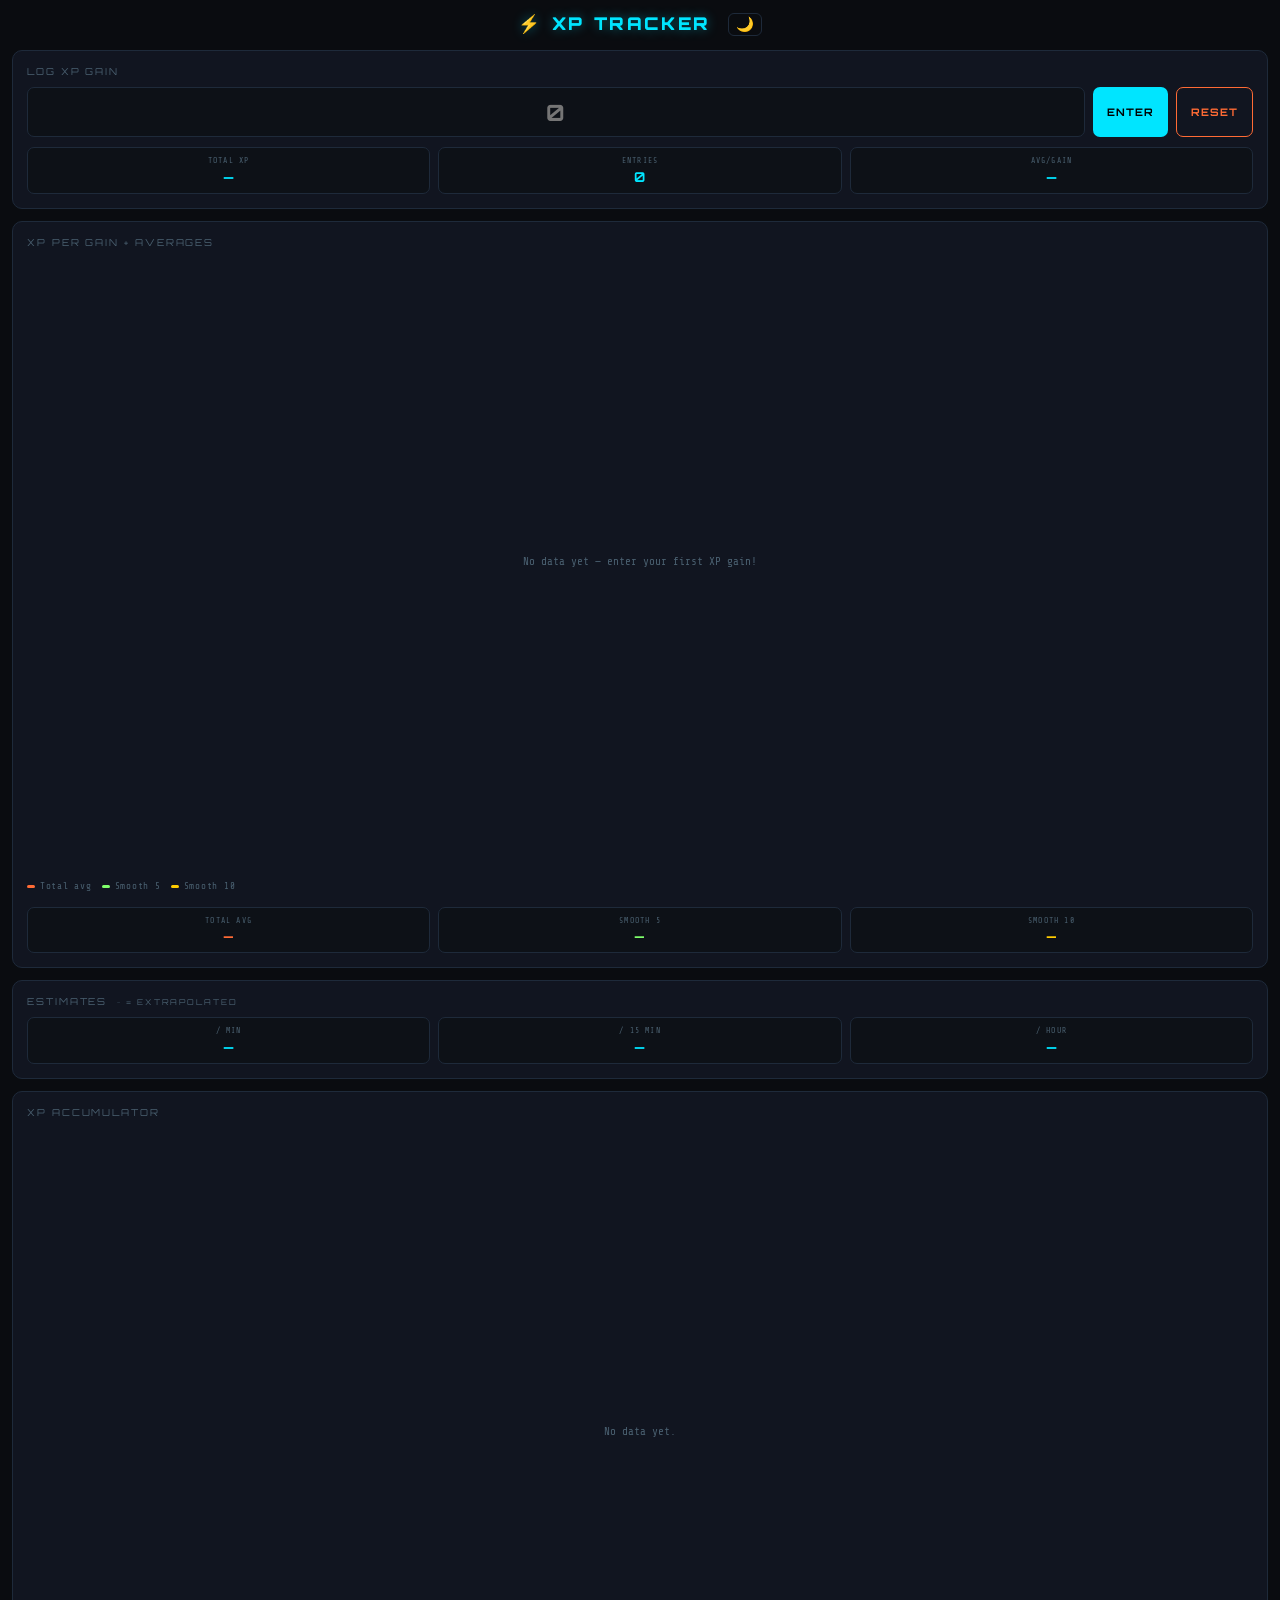
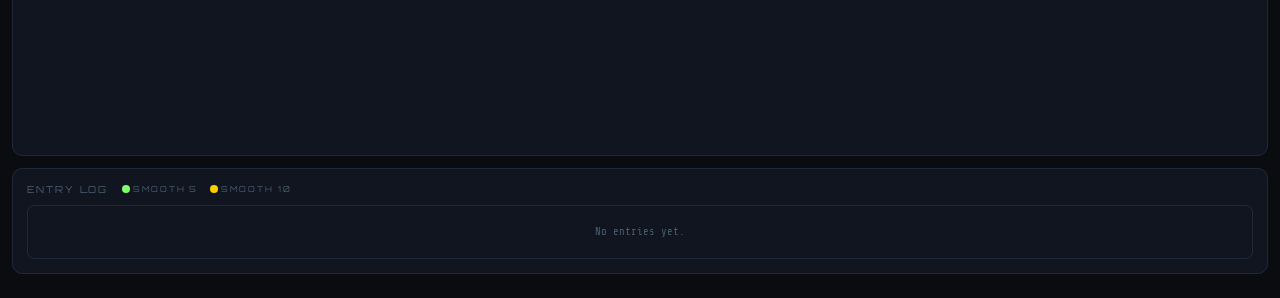
==== index.html @ 543706cb "UI updates" ====
<!DOCTYPE html>
<html lang="en">
<head>
<meta charset="UTF-8">
<meta name="viewport" content="width=device-width, initial-scale=1.0, maximum-scale=1.0">
<title>XP Tracker</title>
<style>
  @import url('https://fonts.googleapis.com/css2?family=Share+Tech+Mono&family=Orbitron:wght@400;700;900&display=swap');

  :root {
    --bg: #0a0c10;
    --panel: #111520;
    --border: #1e2a3a;
    --accent: #00e5ff;
    --accent2: #ff6b35;
    --accent3: #7fff6b;
    --text: #c8d8e8;
    --muted: #4a6070;
    --input-bg: #0d1117;
    --stat-bg: #0d1117;
    --glow: 0 0 12px rgba(0,229,255,0.4);
  }

  body.light {
    --bg: #eef2f7;
    --panel: #ffffff;
    --border: #ccd6e0;
    --accent: #0077aa;
    --accent2: #cc4400;
    --accent3: #2a8a00;
    --text: #1a2a3a;
    --muted: #7a9ab0;
    --input-bg: #f5f8fb;
    --stat-bg: #f0f4f8;
    --glow: 0 0 12px rgba(0,119,170,0.25);
  }

  * { box-sizing: border-box; margin: 0; padding: 0; }

  body {
    background: var(--bg);
    color: var(--text);
    font-family: 'Share Tech Mono', monospace;
    min-height: 100vh;
    padding: 12px;
    overflow-x: hidden;
  }

  h1 {
    font-family: 'Orbitron', monospace;
    font-size: 1.1rem;
    font-weight: 900;
    letter-spacing: 0.15em;
    color: var(--accent);
    text-shadow: var(--glow);
    text-align: center;
    margin-bottom: 14px;
    text-transform: uppercase;
  }

  .panel {
    background: var(--panel);
    border: 1px solid var(--border);
    border-radius: 10px;
    padding: 14px;
    margin-bottom: 12px;
  }

  .panel-title {
    font-family: 'Orbitron', monospace;
    font-size: 0.6rem;
    letter-spacing: 0.2em;
    color: var(--muted);
    text-transform: uppercase;
    margin-bottom: 10px;
  }

  /* Input row */
  .input-row {
    display: flex;
    flex-wrap: wrap;
    gap: 8px;
    align-items: stretch;
  }

  input[type="tel"] {
    flex: 1;
    min-width: 120px;
    background: var(--input-bg);
    border: 1px solid var(--border);
    border-radius: 7px;
    color: var(--accent);
    font-family: 'Orbitron', monospace;
    font-size: 1.4rem;
    font-weight: 700;
    text-align: center;
    padding: 10px;
    outline: none;
    transition: border-color 0.2s, box-shadow 0.2s;
  }
  input[type="tel"]:focus {
    border-color: var(--accent);
    box-shadow: var(--glow);
  }

  .btn-row {
    display: flex;
    gap: 8px;
    width: 100%;
  }

  @media (min-width: 400px) {
    .btn-row {
      width: auto;
    }
    .input-row {
      flex-wrap: nowrap;
    }
  }

  .btn {
    border: none;
    border-radius: 7px;
    font-family: 'Orbitron', monospace;
    font-size: 0.65rem;
    font-weight: 700;
    letter-spacing: 0.1em;
    padding: 10px 14px;
    cursor: pointer;
    text-transform: uppercase;
    transition: opacity 0.15s, transform 0.1s;
    white-space: nowrap;
  }
  .btn:active { transform: scale(0.95); opacity: 0.8; }

  .btn-enter {
    background: var(--accent);
    color: #000;
    flex-shrink: 0;
  }
  .btn-reset {
    background: transparent;
    color: var(--accent2);
    border: 1px solid var(--accent2);
    flex-shrink: 0;
  }

  /* Stats row */
  .stats-grid {
    display: grid;
    grid-template-columns: 1fr 1fr 1fr;
    gap: 8px;
    margin-top: 10px;
  }

  .stat-box {
    background: var(--stat-bg);
    border: 1px solid var(--border);
    border-radius: 7px;
    padding: 8px;
    text-align: center;
  }
  .stat-label {
    font-size: 0.5rem;
    letter-spacing: 0.15em;
    color: var(--muted);
    text-transform: uppercase;
    margin-bottom: 3px;
  }
  .stat-value {
    font-family: 'Orbitron', monospace;
    font-size: 0.85rem;
    font-weight: 700;
    color: var(--accent);
  }

  /* Chart containers */
  canvas {
    display: block;
    width: 100%;
  }

  .chart-wrap {
    position: relative;
    width: 100%;
  }

  /* Legend */
  .legend {
    display: flex;
    flex-wrap: wrap;
    gap: 10px;
    margin-top: 10px;
  }
  .legend-item {
    display: flex;
    align-items: center;
    gap: 5px;
    font-size: 0.58rem;
    letter-spacing: 0.08em;
    color: var(--muted);
  }
  .legend-dot {
    width: 8px;
    height: 3px;
    border-radius: 2px;
  }

  .theme-toggle {
    background: none;
    border: 1px solid var(--border);
    border-radius: 6px;
    color: var(--text);
    font-size: 0.9rem;
    padding: 2px 7px;
    cursor: pointer;
    vertical-align: middle;
    margin-left: 8px;
    transition: background 0.2s;
  }
  .theme-toggle:active { opacity: 0.7; }

  body, .panel, input, .stat-box, .entry-chip {
    transition: background 0.25s, color 0.25s, border-color 0.25s;
  }
  .entries-list {
    display: flex;
    gap: 5px;
    flex-wrap: wrap;
    margin-top: 6px;
  }
  .entry-chip {
    background: var(--stat-bg);
    border: 1px solid var(--border);
    border-radius: 4px;
    padding: 2px 7px;
    font-size: 0.65rem;
    color: var(--text);
    animation: pop 0.2s ease;
  }
  @keyframes pop {
    from { transform: scale(0.7); opacity: 0; }
    to { transform: scale(1); opacity: 1; }
  }

  .empty-msg {
    color: var(--muted);
    font-size: 0.65rem;
    text-align: center;
    padding: 20px 0;
    letter-spacing: 0.1em;
  }

  /* Custom confirm dialog */
  .confirm-overlay {
    display: none;
    position: fixed;
    inset: 0;
    background: rgba(0,0,0,0.7);
    z-index: 100;
    align-items: center;
    justify-content: center;
  }
  .confirm-overlay.active { display: flex; }
  .confirm-box {
    background: var(--panel);
    border: 1px solid var(--accent2);
    border-radius: 12px;
    padding: 24px 20px;
    max-width: 280px;
    width: 90%;
    text-align: center;
  }
  .confirm-box p {
    font-family: 'Orbitron', monospace;
    font-size: 0.75rem;
    letter-spacing: 0.1em;
    color: var(--text);
    margin-bottom: 6px;
  }
  .confirm-box small {
    font-size: 0.6rem;
    color: var(--muted);
    display: block;
    margin-bottom: 20px;
  }
  .confirm-btns {
    display: flex;
    gap: 10px;
    justify-content: center;
  }

  /* Average stat boxes under gain chart */
  .avg-stats-grid {
    display: grid;
    grid-template-columns: 1fr 1fr 1fr;
    gap: 8px;
    margin-top: 10px;
  }
  .avg-stat-box {
    background: var(--stat-bg);
    border: 1px solid var(--border);
    border-radius: 7px;
    padding: 8px;
    text-align: center;
  }
  .avg-stat-label {
    font-size: 0.5rem;
    letter-spacing: 0.15em;
    color: var(--muted);
    text-transform: uppercase;
    margin-bottom: 3px;
  }
  .avg-stat-value {
    font-family: 'Orbitron', monospace;
    font-size: 0.82rem;
    font-weight: 700;
  }

  /* Entry log */
  .log-scroll {
    max-height: 260px;
    overflow-y: auto;
    margin-top: 8px;
    border: 1px solid var(--border);
    border-radius: 7px;
  }
  .log-scroll::-webkit-scrollbar { width: 4px; }
  .log-scroll::-webkit-scrollbar-track { background: transparent; }
  .log-scroll::-webkit-scrollbar-thumb { background: var(--border); border-radius: 2px; }

  .log-entry {
    display: flex;
    align-items: center;
    gap: 10px;
    padding: 8px 10px;
    border-bottom: 1px solid var(--border);
    animation: pop 0.2s ease;
  }
  .log-entry:last-child { border-bottom: none; }

  .log-index {
    font-size: 0.55rem;
    color: var(--muted);
    min-width: 26px;
    text-align: right;
  }
  .log-time {
    font-size: 0.6rem;
    color: var(--muted);
    white-space: nowrap;
  }
  .log-xp {
    font-family: 'Orbitron', monospace;
    font-size: 0.8rem;
    font-weight: 700;
    color: var(--accent);
    flex: 1;
    text-align: right;
  }
  .log-dots {
    display: flex;
    gap: 4px;
    align-items: center;
    min-width: 36px;
    justify-content: flex-end;
  }
  .log-dot {
    width: 8px;
    height: 8px;
    border-radius: 50%;
    flex-shrink: 0;
  }
</style>
</head>
<body>

<h1>⚡ XP Tracker <button class="theme-toggle" onclick="toggleTheme()" title="Toggle light/dark">🌙</button></h1>

<!-- Input Panel -->
<div class="panel">
  <div class="panel-title">Log XP Gain</div>
  <div class="input-row">
    <input type="tel" id="xpInput" placeholder="0" inputmode="numeric" pattern="[0-9]*">
    <div class="btn-row">
      <button class="btn btn-enter" onclick="addXP()" style="flex:1">Enter</button>
      <button class="btn btn-reset" onclick="resetAll()" style="flex:1">Reset</button>
    </div>
  </div>

  <!-- Quick stats -->
  <div class="stats-grid">
    <div class="stat-box">
      <div class="stat-label">Total XP</div>
      <div class="stat-value" id="statTotal">—</div>
    </div>
    <div class="stat-box">
      <div class="stat-label">Entries</div>
      <div class="stat-value" id="statCount">0</div>
    </div>
    <div class="stat-box">
      <div class="stat-label">Avg/gain</div>
      <div class="stat-value" id="statAvg">—</div>
    </div>
  </div>
</div>

<!-- XP Gains Chart -->
<div class="panel">
  <div class="panel-title">XP Per Gain + Averages</div>
  <div class="chart-wrap">
    <canvas id="gainChart"></canvas>
  </div>
  <div class="legend">
    <div class="legend-item"><div class="legend-dot" style="background:#ff6b35"></div>Total avg</div>
    <div class="legend-item"><div class="legend-dot" style="background:#7fff6b"></div>Smooth 5</div>
    <div class="legend-item"><div class="legend-dot" style="background:#ffcc00"></div>Smooth 10</div>
  </div>
  <div id="chipArea" class="entries-list"></div>

  <!-- Average value boxes -->
  <div class="avg-stats-grid">
    <div class="avg-stat-box">
      <div class="avg-stat-label">Total Avg</div>
      <div class="avg-stat-value" id="avgTotal" style="color:#ff6b35">—</div>
    </div>
    <div class="avg-stat-box">
      <div class="avg-stat-label">Smooth 5</div>
      <div class="avg-stat-value" id="avgSmooth5" style="color:#7fff6b">—</div>
    </div>
    <div class="avg-stat-box">
      <div class="avg-stat-label">Smooth 10</div>
      <div class="avg-stat-value" id="avgSmooth10" style="color:#ffcc00">—</div>
    </div>
  </div>
</div>

<!-- Estimates -->
<div class="panel">
  <div class="panel-title">Estimates &nbsp;<span style="font-size:0.5rem;color:var(--muted)">~ = extrapolated</span></div>
  <div class="stats-grid">
    <div class="stat-box">
      <div class="stat-label">/ Min</div>
      <div class="stat-value" id="tMin">—</div>
    </div>
    <div class="stat-box">
      <div class="stat-label">/ 15 Min</div>
      <div class="stat-value" id="t15">—</div>
    </div>
    <div class="stat-box">
      <div class="stat-label">/ Hour</div>
      <div class="stat-value" id="tHour">—</div>
    </div>
  </div>
</div>

<!-- Accumulator Chart -->
<div class="panel">
  <div class="panel-title">XP Accumulator</div>
  <div class="chart-wrap">
    <canvas id="timeChart"></canvas>
  </div>
</div>

<!-- Entry Log -->
<div class="panel">
  <div class="panel-title">Entry Log &nbsp;<span style="font-size:0.5rem;color:var(--muted)">
    <span style="display:inline-flex;align-items:center;gap:3px"><span style="display:inline-block;width:8px;height:8px;border-radius:50%;background:#7fff6b;flex-shrink:0"></span> smooth 5</span>
    &nbsp;
    <span style="display:inline-flex;align-items:center;gap:3px"><span style="display:inline-block;width:8px;height:8px;border-radius:50%;background:#ffcc00;flex-shrink:0"></span> smooth 10</span>
  </span></div>
  <div class="log-scroll" id="entryLog">
    <div style="padding:20px;text-align:center;color:var(--muted);font-size:0.65rem;">No entries yet.</div>
  </div>
</div>

<!-- Custom Reset Confirm Dialog -->
<div class="confirm-overlay" id="confirmOverlay">
  <div class="confirm-box">
    <p>RESET ALL DATA?</p>
    <small>This will erase all entries and cannot be undone.</small>
    <div class="confirm-btns">
      <button class="btn btn-reset" onclick="confirmReset()">Yes, reset</button>
      <button class="btn btn-enter" onclick="cancelReset()">Cancel</button>
    </div>
  </div>
</div>

<script>
// ---- Data ----
let gains = [];
let startTime = null;

function saveData() {
  try {
    localStorage.setItem('xptracker_gains', JSON.stringify(gains));
    localStorage.setItem('xptracker_start', startTime ? String(startTime) : '');
  } catch(e) {}
}

function loadData() {
  try {
    const g = localStorage.getItem('xptracker_gains');
    const s = localStorage.getItem('xptracker_start');
    if (g) gains = JSON.parse(g);
    if (s) startTime = parseInt(s) || null;
  } catch(e) {}
}

loadData();

function addXP() {
  const input = document.getElementById('xpInput');
  const val = parseInt(input.value.replace(/[^0-9]/g, ''));
  if (!val || val <= 0) { input.focus(); return; }
  if (!startTime) startTime = Date.now();
  gains.push({ xp: val, ts: Date.now() });
  input.value = '';
  input.focus();
  saveData();
  updateAll();
}

document.getElementById('xpInput').addEventListener('keydown', e => {
  if (e.key === 'Enter') addXP();
});

function toggleTheme() {
  const body = document.body;
  const btn = document.querySelector('.theme-toggle');
  body.classList.toggle('light');
  btn.textContent = body.classList.contains('light') ? '🌕' : '🌙';
  redrawCharts();
}

function resetAll() {
  if (gains.length === 0) return;
  document.getElementById('confirmOverlay').classList.add('active');
}

function confirmReset() {
  document.getElementById('confirmOverlay').classList.remove('active');
  gains = [];
  startTime = null;
  saveData();
  updateAll();
}

function cancelReset() {
  document.getElementById('confirmOverlay').classList.remove('active');
}

// ---- Helpers ----
function fmt(n) {
  if (n === null || isNaN(n)) return '—';
  if (n >= 1000000) return (n/1000000).toFixed(1) + 'M';
  if (n >= 1000) return (n/1000).toFixed(1) + 'K';
  return Math.round(n).toString();
}

function movingAvg(arr, n) {
  return arr.map((_, i) => {
    const slice = arr.slice(Math.max(0, i - n + 1), i + 1);
    return slice.reduce((a, b) => a + b, 0) / slice.length;
  });
}

// ---- Update all ----
function updateAll() {
  updateStats();
  updateChips();
  updateAvgStats();
  updateEntryLog();
  updateTimeStats();
  redrawCharts();
}

function redrawCharts() {
  drawGainChart();
  drawTimeChart();
}

function updateStats() {
  const total = gains.reduce((s, g) => s + g.xp, 0);
  const count = gains.length;
  document.getElementById('statTotal').textContent = count ? fmt(total) : '—';
  document.getElementById('statCount').textContent = count;
  document.getElementById('statAvg').textContent = count ? fmt(total / count) : '—';
}

function updateChips() {
  const area = document.getElementById('chipArea');
  area.innerHTML = '';
  const recent = gains.slice(-10);
  recent.forEach(g => {
    const chip = document.createElement('div');
    chip.className = 'entry-chip';
    chip.textContent = '+' + fmt(g.xp);
    area.appendChild(chip);
  });
}

function updateAvgStats() {
  const allXP = gains.map(g => g.xp);
  const n = allXP.length;
  if (n === 0) {
    document.getElementById('avgTotal').textContent   = '—';
    document.getElementById('avgSmooth5').textContent  = '—';
    document.getElementById('avgSmooth10').textContent = '—';
    return;
  }
  const totalAvgNow = allXP.reduce((a, b) => a + b, 0) / n;
  const s5  = movingAvg(allXP, 5)[n - 1];
  const s10 = movingAvg(allXP, 10)[n - 1];
  document.getElementById('avgTotal').textContent   = fmt(totalAvgNow);
  document.getElementById('avgSmooth5').textContent  = fmt(s5);
  document.getElementById('avgSmooth10').textContent = fmt(s10);
}

function updateTimeStats() {
  if (gains.length === 0) {
    ['tMin','t15','tHour'].forEach(id => document.getElementById(id).textContent = '—');
    return;
  }
  const now     = Date.now();
  const elapsed = (now - startTime) / 60000;
  const total   = gains.reduce((s, g) => s + g.xp, 0);

  function isReal(windowMin) { return elapsed >= windowMin; }
  function rateForWindow(windowMin) {
    if (isReal(windowMin)) {
      const cutoff = now - windowMin * 60000;
      const sum = gains.filter(g => g.ts >= cutoff).reduce((s, g) => s + g.xp, 0);
      return sum / windowMin;
    }
    return elapsed > 0 ? total / elapsed : 0;
  }
  function fmtRate(windowMin, rate) {
    return (isReal(windowMin) ? '' : '~') + fmt(rate * windowMin);
  }
  document.getElementById('tMin').textContent  = fmtRate(1,  rateForWindow(1));
  document.getElementById('t15').textContent   = fmtRate(15, rateForWindow(15));
  document.getElementById('tHour').textContent = fmtRate(60, rateForWindow(60));
}

function fmtTime(ts) {
  const d = new Date(ts);
  const hh = String(d.getHours()).padStart(2, '0');
  const mm = String(d.getMinutes()).padStart(2, '0');
  const ss = String(d.getSeconds()).padStart(2, '0');
  return hh + ':' + mm + ':' + ss;
}

function updateEntryLog() {
  const log = document.getElementById('entryLog');
  if (gains.length === 0) {
    log.innerHTML = '<div style="padding:20px;text-align:center;color:var(--muted);font-size:0.65rem;">No entries yet.</div>';
    return;
  }
  const n = gains.length;
  // Newest first — ri=0 is newest (globalIdx = n), ri=n-1 is oldest (globalIdx = 1)
  const rows = [...gains].reverse().map((g, ri) => {
    const globalIdx = n - ri; // 1-based, newest = n

    // Position from the END of the array (0 = newest, 1 = second newest...)
    const posFromEnd = ri;
    const inSmooth5  = posFromEnd < 5;
    const inSmooth10 = posFromEnd >= 5 && posFromEnd < 10;

    let dots = '';
    if (inSmooth5)       dots += '<div class="log-dot" style="background:#7fff6b" title="In Smooth 5"></div>';
    else if (inSmooth10) dots += '<div class="log-dot" style="background:#ffcc00" title="In Smooth 10"></div>';

    return `<div class="log-entry">
      <span class="log-index">#${globalIdx}</span>
      <span class="log-time">${fmtTime(g.ts)}</span>
      <span class="log-xp">+${g.xp.toLocaleString()}</span>
      <span class="log-dots">${dots}</span>
    </div>`;
  });
  log.innerHTML = rows.join('');
}

// ---- Canvas drawing ----
function getCanvas(id) {
  const canvas = document.getElementById(id);
  const dpr = window.devicePixelRatio || 1;
  const rect = canvas.parentElement.getBoundingClientRect();
  const w = rect.width;
  const h = Math.round(w * 0.5); // always wider than tall
  canvas.width = w * dpr;
  canvas.height = h * dpr;
  canvas.style.width = w + 'px';
  canvas.style.height = h + 'px';
  const ctx = canvas.getContext('2d');
  ctx.scale(dpr, dpr);
  return { ctx, w, h };
}

function getCSSVar(name) {
  return getComputedStyle(document.body).getPropertyValue(name).trim();
}

function drawAxes(ctx, w, h, pad, minY, maxY, labels) {
  ctx.strokeStyle = getCSSVar('--border');
  ctx.lineWidth = 1;

  const steps = 4;
  for (let i = 0; i <= steps; i++) {
    const y = pad.top + (h - pad.top - pad.bottom) * (i / steps);
    ctx.beginPath();
    ctx.moveTo(pad.left, y);
    ctx.lineTo(w - pad.right, y);
    ctx.stroke();

    const val = maxY - (maxY - minY) * (i / steps);
    ctx.fillStyle = getCSSVar('--muted');
    ctx.font = '9px Share Tech Mono, monospace';
    ctx.textAlign = 'right';
    ctx.fillText(fmt(val), pad.left - 3, y + 3);
  }

  if (labels && labels.length) {
    const chartW = w - pad.left - pad.right;
    ctx.fillStyle = getCSSVar('--muted');
    ctx.font = '9px Share Tech Mono, monospace';
    ctx.textAlign = 'center';
    // slotCount is passed in so labels align with bar slot centres
    const slotCount = labels._slotCount || labels.length;
    labels.forEach((lbl, i) => {
      const x = pad.left + (i + 0.5) * (chartW / slotCount);
      ctx.fillText(lbl, x, h - pad.bottom + 12);
    });
  }
}

function drawLine(ctx, data, minY, maxY, w, h, pad, color, dash = []) {
  if (data.length < 2) return;
  const chartW = w - pad.left - pad.right;
  const chartH = h - pad.top - pad.bottom;
  const step = chartW / Math.max(data.length - 1, 1);
  const range = maxY - minY || 1;

  ctx.setLineDash(dash);
  ctx.strokeStyle = color;
  ctx.lineWidth = 1.5;
  ctx.lineJoin = 'round';
  ctx.beginPath();
  data.forEach((v, i) => {
    const x = pad.left + i * step;
    const y = pad.top + chartH * (1 - (v - minY) / range);
    i === 0 ? ctx.moveTo(x, y) : ctx.lineTo(x, y);
  });
  ctx.stroke();
  ctx.setLineDash([]);
}

function drawDots(ctx, data, minY, maxY, w, h, pad, color) {
  const chartW = w - pad.left - pad.right;
  const chartH = h - pad.top - pad.bottom;
  const step = chartW / Math.max(data.length - 1, 1);
  const range = maxY - minY || 1;
  ctx.fillStyle = color;
  data.forEach((v, i) => {
    const x = pad.left + i * step;
    const y = pad.top + chartH * (1 - (v - minY) / range);
    ctx.beginPath();
    ctx.arc(x, y, 3, 0, Math.PI * 2);
    ctx.fill();
  });
}

function drawGainChart() {
  const { ctx, w, h } = getCanvas('gainChart');
  ctx.clearRect(0, 0, w, h);

  if (gains.length === 0) {
    ctx.fillStyle = getCSSVar('--muted');
    ctx.font = '11px Share Tech Mono, monospace';
    ctx.textAlign = 'center';
    ctx.fillText('No data yet — enter your first XP gain!', w / 2, h / 2);
    return;
  }

  const allXP = gains.map(g => g.xp);

  // Averages always computed from FULL history
  const fullTotalAvg = allXP.map((_, i) => {
    const slice = allXP.slice(0, i + 1);
    return slice.reduce((a, b) => a + b, 0) / slice.length;
  });
  const fullSmooth5  = movingAvg(allXP, 5);
  const fullSmooth10 = movingAvg(allXP, 10);

  // Display window: last 10 entries only
  const WINDOW = 10;
  const startIdx = Math.max(0, allXP.length - WINDOW);
  const xpVals   = allXP.slice(startIdx);
  const totalAvg = fullTotalAvg.slice(startIdx);
  const smooth5  = fullSmooth5.slice(startIdx);
  const smooth10 = fullSmooth10.slice(startIdx);

  const all = [...xpVals, ...totalAvg, ...smooth5, ...smooth10];
  const minY = 0;
  const maxY = Math.max(...all) * 1.15;

  const pad = { top: 8, bottom: 20, left: 36, right: 8 };
  const labels = xpVals.map((_, i) => '#' + (startIdx + i + 1));
  labels._slotCount = WINDOW;

  drawAxes(ctx, w, h, pad, minY, maxY, labels);

  const chartW = w - pad.left - pad.right;
  const chartH = h - pad.top - pad.bottom;
  const slotW  = chartW / WINDOW;
  const barW   = Math.max(4, slotW * 0.6);
  const range  = maxY - minY || 1;

  xpVals.forEach((v, i) => {
    const slotCentre = pad.left + (i + 0.5) * slotW;
    const x = slotCentre - barW / 2;
    const barH = chartH * (v / range);
    const y = pad.top + chartH - barH;
    ctx.fillStyle = 'rgba(0,229,255,0.18)';
    ctx.strokeStyle = 'rgba(0,229,255,0.6)';
    ctx.lineWidth = 1;
    ctx.fillRect(x, y, barW, barH);
    ctx.strokeRect(x, y, barW, barH);
  });

  // Lines aligned to slot centres
  function drawAligned(data, color, dash = []) {
    if (data.length < 1) return;
    ctx.setLineDash(dash);
    ctx.strokeStyle = color;
    ctx.lineWidth = 1.8;
    ctx.lineJoin = 'round';
    ctx.beginPath();
    data.forEach((v, i) => {
      const x = pad.left + (i + 0.5) * slotW;
      const y = pad.top + chartH * (1 - (v - minY) / range);
      i === 0 ? ctx.moveTo(x, y) : ctx.lineTo(x, y);
    });
    ctx.stroke();
    ctx.setLineDash([]);
  }

  drawAligned(totalAvg, '#ff6b35');
  drawAligned(smooth5,  '#7fff6b');
  drawAligned(smooth10, '#ffcc00');
}

function drawTimeChart() {
  const { ctx, w, h } = getCanvas('timeChart');
  ctx.clearRect(0, 0, w, h);

  if (gains.length === 0) {
    ctx.fillStyle = getCSSVar('--muted');
    ctx.font = '11px Share Tech Mono, monospace';
    ctx.textAlign = 'center';
    ctx.fillText('No data yet.', w / 2, h / 2);
    return;
  }

  const now = Date.now();
  const elapsed = (now - startTime) / 60000;
  const total   = gains.reduce((s, g) => s + g.xp, 0);

  function isReal(windowMin) { return elapsed >= windowMin; }

  // Build cumulative XP series — origin always at session start (0,0)
  let cumulative = 0;
  const points = gains.map(g => {
    cumulative += g.xp;
    return { min: (g.ts - startTime) / 60000, cum: cumulative };
  });

  // Always prepend true origin at t=0
  const series = [{ min: 0, cum: 0 }, ...points];

  // For single entry: extend x-axis a little so the dot isn't at the far right edge
  const lastMin = points[points.length - 1].min;
  const maxMin  = Math.max(lastMin * 1.15, 0.1);

  const minY = 0;
  const maxY = cumulative * 1.12;
  const pad  = { top: 8, bottom: 20, left: 40, right: 8 };
  const chartW = w - pad.left - pad.right;
  const chartH = h - pad.top - pad.bottom;
  const range  = maxY || 1;

  // Axes
  ctx.strokeStyle = getCSSVar('--border');
  ctx.lineWidth = 1;
  const ySteps = 4;
  for (let i = 0; i <= ySteps; i++) {
    const y = pad.top + chartH * (i / ySteps);
    ctx.beginPath(); ctx.moveTo(pad.left, y); ctx.lineTo(w - pad.right, y); ctx.stroke();
    const val = maxY * (1 - i / ySteps);
    ctx.fillStyle = getCSSVar('--muted');
    ctx.font = '9px Share Tech Mono, monospace';
    ctx.textAlign = 'right';
    ctx.fillText(fmt(val), pad.left - 3, y + 3);
  }

  // X labels — 0, 25%, 50%, 75%, 100% of session duration
  const xSteps = 4;
  ctx.fillStyle = getCSSVar('--muted');
  ctx.font = '9px Share Tech Mono, monospace';
  for (let i = 0; i <= xSteps; i++) {
    const t   = (maxMin / xSteps) * i;
    const x   = pad.left + (t / maxMin) * chartW;
    const lbl = i === 0 ? '0' : (t < 1 ? t.toFixed(1) + 'm' : Math.round(t) + 'm');
    ctx.textAlign = i === 0 ? 'left' : i === xSteps ? 'right' : 'center';
    ctx.fillText(lbl, x, h - pad.bottom + 12);
  }

  // Shaded area under the line
  ctx.beginPath();
  series.forEach((pt, i) => {
    const x = pad.left + (pt.min / maxMin) * chartW;
    const y = pad.top  + chartH * (1 - pt.cum / range);
    i === 0 ? ctx.moveTo(x, y) : ctx.lineTo(x, y);
  });
  ctx.lineTo(pad.left + (series[series.length-1].min / maxMin) * chartW, pad.top + chartH);
  ctx.lineTo(pad.left, pad.top + chartH);
  ctx.closePath();
  ctx.fillStyle = 'rgba(0,229,255,0.07)';
  ctx.fill();

  // Main cumulative line
  ctx.beginPath();
  ctx.strokeStyle = '#00e5ff';
  ctx.lineWidth = 2;
  ctx.lineJoin = 'round';
  series.forEach((pt, i) => {
    const x = pad.left + (pt.min / maxMin) * chartW;
    const y = pad.top  + chartH * (1 - pt.cum / range);
    i === 0 ? ctx.moveTo(x, y) : ctx.lineTo(x, y);
  });
  ctx.stroke();

  // Dots at each gain entry (skip the origin point at index 0)
  ctx.fillStyle = '#00e5ff';
  series.slice(1).forEach(pt => {
    const x = pad.left + (pt.min / maxMin) * chartW;
    const y = pad.top  + chartH * (1 - pt.cum / range);
    ctx.beginPath();
    ctx.arc(x, y, 3, 0, Math.PI * 2);
    ctx.fill();
  });
}

// Initial draw
updateAll();

// Resize: only redraw charts, never recalculate data or time estimates
window.addEventListener('resize', redrawCharts);
</script>
</body>
</html>
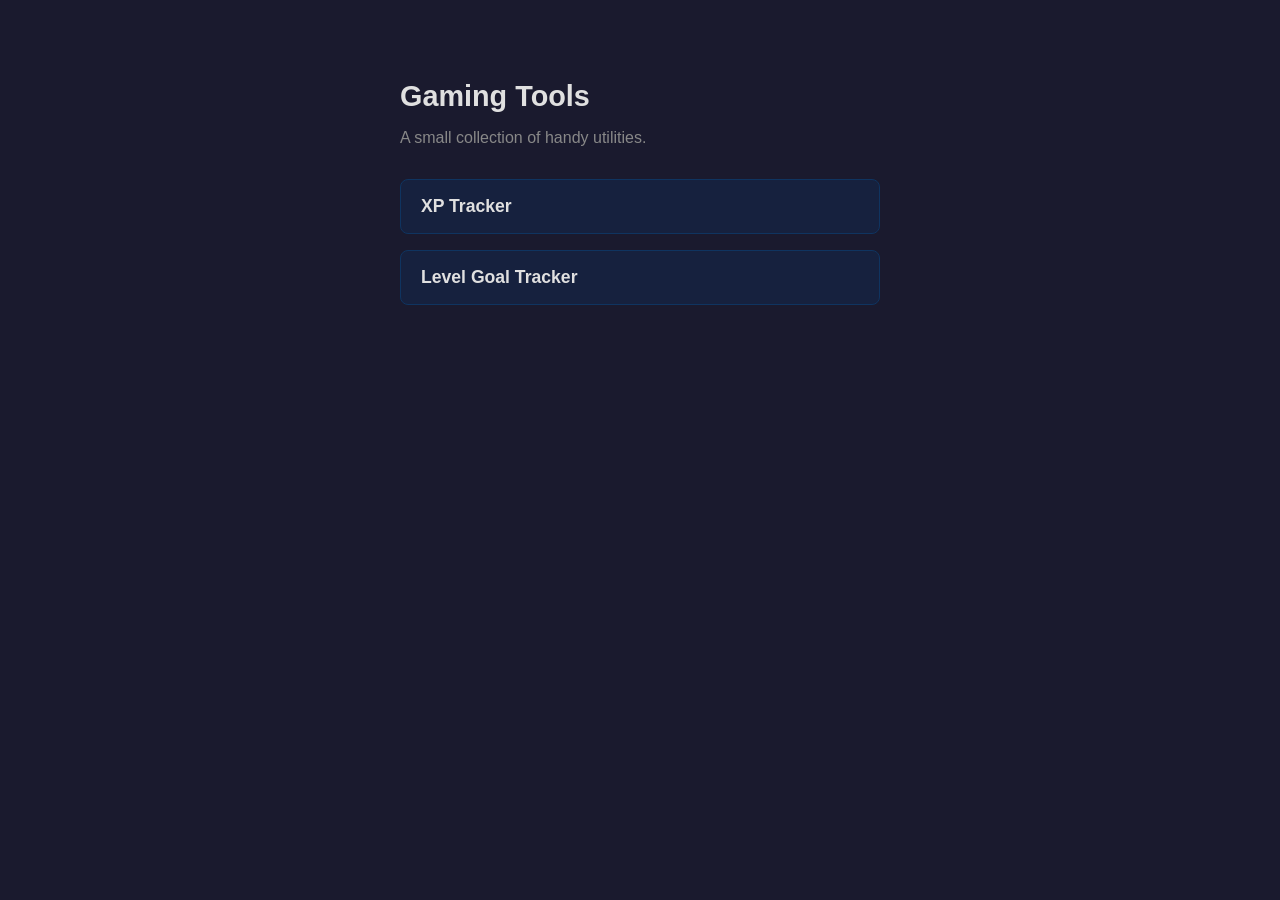
==== commit 2cfda600: "Create index.html for main hub" ====
--- a/index.html
+++ b/index.html
@@ -1,961 +1,61 @@
 <!DOCTYPE html>
 <html lang="en">
 <head>
-<meta charset="UTF-8">
-<meta name="viewport" content="width=device-width, initial-scale=1.0, maximum-scale=1.0">
-<title>XP Tracker</title>
-<style>
-  @import url('https://fonts.googleapis.com/css2?family=Share+Tech+Mono&family=Orbitron:wght@400;700;900&display=swap');
-
-  :root {
-    --bg: #0a0c10;
-    --panel: #111520;
-    --border: #1e2a3a;
-    --accent: #00e5ff;
-    --accent2: #ff6b35;
-    --accent3: #7fff6b;
-    --text: #c8d8e8;
-    --muted: #4a6070;
-    --input-bg: #0d1117;
-    --stat-bg: #0d1117;
-    --glow: 0 0 12px rgba(0,229,255,0.4);
-  }
-
-  body.light {
-    --bg: #eef2f7;
-    --panel: #ffffff;
-    --border: #ccd6e0;
-    --accent: #0077aa;
-    --accent2: #cc4400;
-    --accent3: #2a8a00;
-    --text: #1a2a3a;
-    --muted: #7a9ab0;
-    --input-bg: #f5f8fb;
-    --stat-bg: #f0f4f8;
-    --glow: 0 0 12px rgba(0,119,170,0.25);
-  }
-
-  * { box-sizing: border-box; margin: 0; padding: 0; }
-
-  body {
-    background: var(--bg);
-    color: var(--text);
-    font-family: 'Share Tech Mono', monospace;
-    min-height: 100vh;
-    padding: 12px;
-    overflow-x: hidden;
-  }
-
-  h1 {
-    font-family: 'Orbitron', monospace;
-    font-size: 1.1rem;
-    font-weight: 900;
-    letter-spacing: 0.15em;
-    color: var(--accent);
-    text-shadow: var(--glow);
-    text-align: center;
-    margin-bottom: 14px;
-    text-transform: uppercase;
-  }
-
-  .panel {
-    background: var(--panel);
-    border: 1px solid var(--border);
-    border-radius: 10px;
-    padding: 14px;
-    margin-bottom: 12px;
-  }
-
-  .panel-title {
-    font-family: 'Orbitron', monospace;
-    font-size: 0.6rem;
-    letter-spacing: 0.2em;
-    color: var(--muted);
-    text-transform: uppercase;
-    margin-bottom: 10px;
-  }
-
-  /* Input row */
-  .input-row {
-    display: flex;
-    flex-wrap: wrap;
-    gap: 8px;
-    align-items: stretch;
-  }
-
-  input[type="tel"] {
-    flex: 1;
-    min-width: 120px;
-    background: var(--input-bg);
-    border: 1px solid var(--border);
-    border-radius: 7px;
-    color: var(--accent);
-    font-family: 'Orbitron', monospace;
-    font-size: 1.4rem;
-    font-weight: 700;
-    text-align: center;
-    padding: 10px;
-    outline: none;
-    transition: border-color 0.2s, box-shadow 0.2s;
-  }
-  input[type="tel"]:focus {
-    border-color: var(--accent);
-    box-shadow: var(--glow);
-  }
-
-  .btn-row {
-    display: flex;
-    gap: 8px;
-    width: 100%;
-  }
-
-  @media (min-width: 400px) {
-    .btn-row {
-      width: auto;
+  <meta charset="UTF-8">
+  <meta name="viewport" content="width=device-width, initial-scale=1.0">
+  <title>Gaming Tools</title>
+  <style>
+    body {
+      font-family: sans-serif;
+      max-width: 480px;
+      margin: 80px auto;
+      padding: 0 1rem;
+      background: #1a1a2e;
+      color: #e0e0e0;
     }
-    .input-row {
-      flex-wrap: nowrap;
+    h1 {
+      font-size: 1.8rem;
+      margin-bottom: 0.25rem;
     }
-  }
-
-  .btn {
-    border: none;
-    border-radius: 7px;
-    font-family: 'Orbitron', monospace;
-    font-size: 0.65rem;
-    font-weight: 700;
-    letter-spacing: 0.1em;
-    padding: 10px 14px;
-    cursor: pointer;
-    text-transform: uppercase;
-    transition: opacity 0.15s, transform 0.1s;
-    white-space: nowrap;
-  }
-  .btn:active { transform: scale(0.95); opacity: 0.8; }
-
-  .btn-enter {
-    background: var(--accent);
-    color: #000;
-    flex-shrink: 0;
-  }
-  .btn-reset {
-    background: transparent;
-    color: var(--accent2);
-    border: 1px solid var(--accent2);
-    flex-shrink: 0;
-  }
-
-  /* Stats row */
-  .stats-grid {
-    display: grid;
-    grid-template-columns: 1fr 1fr 1fr;
-    gap: 8px;
-    margin-top: 10px;
-  }
-
-  .stat-box {
-    background: var(--stat-bg);
-    border: 1px solid var(--border);
-    border-radius: 7px;
-    padding: 8px;
-    text-align: center;
-  }
-  .stat-label {
-    font-size: 0.5rem;
-    letter-spacing: 0.15em;
-    color: var(--muted);
-    text-transform: uppercase;
-    margin-bottom: 3px;
-  }
-  .stat-value {
-    font-family: 'Orbitron', monospace;
-    font-size: 0.85rem;
-    font-weight: 700;
-    color: var(--accent);
-  }
-
-  /* Chart containers */
-  canvas {
-    display: block;
-    width: 100%;
-  }
-
-  .chart-wrap {
-    position: relative;
-    width: 100%;
-  }
-
-  /* Legend */
-  .legend {
-    display: flex;
-    flex-wrap: wrap;
-    gap: 10px;
-    margin-top: 10px;
-  }
-  .legend-item {
-    display: flex;
-    align-items: center;
-    gap: 5px;
-    font-size: 0.58rem;
-    letter-spacing: 0.08em;
-    color: var(--muted);
-  }
-  .legend-dot {
-    width: 8px;
-    height: 3px;
-    border-radius: 2px;
-  }
-
-  .theme-toggle {
-    background: none;
-    border: 1px solid var(--border);
-    border-radius: 6px;
-    color: var(--text);
-    font-size: 0.9rem;
-    padding: 2px 7px;
-    cursor: pointer;
-    vertical-align: middle;
-    margin-left: 8px;
-    transition: background 0.2s;
-  }
-  .theme-toggle:active { opacity: 0.7; }
-
-  body, .panel, input, .stat-box, .entry-chip {
-    transition: background 0.25s, color 0.25s, border-color 0.25s;
-  }
-  .entries-list {
-    display: flex;
-    gap: 5px;
-    flex-wrap: wrap;
-    margin-top: 6px;
-  }
-  .entry-chip {
-    background: var(--stat-bg);
-    border: 1px solid var(--border);
-    border-radius: 4px;
-    padding: 2px 7px;
-    font-size: 0.65rem;
-    color: var(--text);
-    animation: pop 0.2s ease;
-  }
-  @keyframes pop {
-    from { transform: scale(0.7); opacity: 0; }
-    to { transform: scale(1); opacity: 1; }
-  }
-
-  .empty-msg {
-    color: var(--muted);
-    font-size: 0.65rem;
-    text-align: center;
-    padding: 20px 0;
-    letter-spacing: 0.1em;
-  }
-
-  /* Custom confirm dialog */
-  .confirm-overlay {
-    display: none;
-    position: fixed;
-    inset: 0;
-    background: rgba(0,0,0,0.7);
-    z-index: 100;
-    align-items: center;
-    justify-content: center;
-  }
-  .confirm-overlay.active { display: flex; }
-  .confirm-box {
-    background: var(--panel);
-    border: 1px solid var(--accent2);
-    border-radius: 12px;
-    padding: 24px 20px;
-    max-width: 280px;
-    width: 90%;
-    text-align: center;
-  }
-  .confirm-box p {
-    font-family: 'Orbitron', monospace;
-    font-size: 0.75rem;
-    letter-spacing: 0.1em;
-    color: var(--text);
-    margin-bottom: 6px;
-  }
-  .confirm-box small {
-    font-size: 0.6rem;
-    color: var(--muted);
-    display: block;
-    margin-bottom: 20px;
-  }
-  .confirm-btns {
-    display: flex;
-    gap: 10px;
-    justify-content: center;
-  }
-
-  /* Average stat boxes under gain chart */
-  .avg-stats-grid {
-    display: grid;
-    grid-template-columns: 1fr 1fr 1fr;
-    gap: 8px;
-    margin-top: 10px;
-  }
-  .avg-stat-box {
-    background: var(--stat-bg);
-    border: 1px solid var(--border);
-    border-radius: 7px;
-    padding: 8px;
-    text-align: center;
-  }
-  .avg-stat-label {
-    font-size: 0.5rem;
-    letter-spacing: 0.15em;
-    color: var(--muted);
-    text-transform: uppercase;
-    margin-bottom: 3px;
-  }
-  .avg-stat-value {
-    font-family: 'Orbitron', monospace;
-    font-size: 0.82rem;
-    font-weight: 700;
-  }
-
-  /* Entry log */
-  .log-scroll {
-    max-height: 260px;
-    overflow-y: auto;
-    margin-top: 8px;
-    border: 1px solid var(--border);
-    border-radius: 7px;
-  }
-  .log-scroll::-webkit-scrollbar { width: 4px; }
-  .log-scroll::-webkit-scrollbar-track { background: transparent; }
-  .log-scroll::-webkit-scrollbar-thumb { background: var(--border); border-radius: 2px; }
-
-  .log-entry {
-    display: flex;
-    align-items: center;
-    gap: 10px;
-    padding: 8px 10px;
-    border-bottom: 1px solid var(--border);
-    animation: pop 0.2s ease;
-  }
-  .log-entry:last-child { border-bottom: none; }
-
-  .log-index {
-    font-size: 0.55rem;
-    color: var(--muted);
-    min-width: 26px;
-    text-align: right;
-  }
-  .log-time {
-    font-size: 0.6rem;
-    color: var(--muted);
-    white-space: nowrap;
-  }
-  .log-xp {
-    font-family: 'Orbitron', monospace;
-    font-size: 0.8rem;
-    font-weight: 700;
-    color: var(--accent);
-    flex: 1;
-    text-align: right;
-  }
-  .log-dots {
-    display: flex;
-    gap: 4px;
-    align-items: center;
-    min-width: 36px;
-    justify-content: flex-end;
-  }
-  .log-dot {
-    width: 8px;
-    height: 8px;
-    border-radius: 50%;
-    flex-shrink: 0;
-  }
-</style>
+    p {
+      color: #888;
+      margin-bottom: 2rem;
+    }
+    .tools {
+      display: flex;
+      flex-direction: column;
+      gap: 1rem;
+    }
+    a.tool {
+      display: block;
+      padding: 1rem 1.25rem;
+      background: #16213e;
+      border: 1px solid #0f3460;
+      border-radius: 8px;
+      color: #e0e0e0;
+      text-decoration: none;
+      transition: background 0.2s, border-color 0.2s;
+    }
+    a.tool:hover {
+      background: #0f3460;
+      border-color: #e94560;
+    }
+    a.tool .name {
+      font-size: 1.1rem;
+      font-weight: bold;
+    }
+  </style>
 </head>
 <body>
-
-<h1>⚡ XP Tracker <button class="theme-toggle" onclick="toggleTheme()" title="Toggle light/dark">🌙</button></h1>
-
-<!-- Input Panel -->
-<div class="panel">
-  <div class="panel-title">Log XP Gain</div>
-  <div class="input-row">
-    <input type="tel" id="xpInput" placeholder="0" inputmode="numeric" pattern="[0-9]*">
-    <div class="btn-row">
-      <button class="btn btn-enter" onclick="addXP()" style="flex:1">Enter</button>
-      <button class="btn btn-reset" onclick="resetAll()" style="flex:1">Reset</button>
-    </div>
+  <h1>Gaming Tools</h1>
+  <p>A small collection of handy utilities.</p>
+  <div class="tools">
+    <a class="tool" href="XpTracker/">
+      <div class="name">XP Tracker</div>
+    </a>
+    <a class="tool" href="LevelGoalTracker/">
+      <div class="name">Level Goal Tracker</div>
+    </a>
   </div>
-
-  <!-- Quick stats -->
-  <div class="stats-grid">
-    <div class="stat-box">
-      <div class="stat-label">Total XP</div>
-      <div class="stat-value" id="statTotal">—</div>
-    </div>
-    <div class="stat-box">
-      <div class="stat-label">Entries</div>
-      <div class="stat-value" id="statCount">0</div>
-    </div>
-    <div class="stat-box">
-      <div class="stat-label">Avg/gain</div>
-      <div class="stat-value" id="statAvg">—</div>
-    </div>
-  </div>
-</div>
-
-<!-- XP Gains Chart -->
-<div class="panel">
-  <div class="panel-title">XP Per Gain + Averages</div>
-  <div class="chart-wrap">
-    <canvas id="gainChart"></canvas>
-  </div>
-  <div class="legend">
-    <div class="legend-item"><div class="legend-dot" style="background:#ff6b35"></div>Total avg</div>
-    <div class="legend-item"><div class="legend-dot" style="background:#7fff6b"></div>Smooth 5</div>
-    <div class="legend-item"><div class="legend-dot" style="background:#ffcc00"></div>Smooth 10</div>
-  </div>
-  <div id="chipArea" class="entries-list"></div>
-
-  <!-- Average value boxes -->
-  <div class="avg-stats-grid">
-    <div class="avg-stat-box">
-      <div class="avg-stat-label">Total Avg</div>
-      <div class="avg-stat-value" id="avgTotal" style="color:#ff6b35">—</div>
-    </div>
-    <div class="avg-stat-box">
-      <div class="avg-stat-label">Smooth 5</div>
-      <div class="avg-stat-value" id="avgSmooth5" style="color:#7fff6b">—</div>
-    </div>
-    <div class="avg-stat-box">
-      <div class="avg-stat-label">Smooth 10</div>
-      <div class="avg-stat-value" id="avgSmooth10" style="color:#ffcc00">—</div>
-    </div>
-  </div>
-</div>
-
-<!-- Estimates -->
-<div class="panel">
-  <div class="panel-title">Estimates &nbsp;<span style="font-size:0.5rem;color:var(--muted)">~ = extrapolated</span></div>
-  <div class="stats-grid">
-    <div class="stat-box">
-      <div class="stat-label">/ Min</div>
-      <div class="stat-value" id="tMin">—</div>
-    </div>
-    <div class="stat-box">
-      <div class="stat-label">/ 15 Min</div>
-      <div class="stat-value" id="t15">—</div>
-    </div>
-    <div class="stat-box">
-      <div class="stat-label">/ Hour</div>
-      <div class="stat-value" id="tHour">—</div>
-    </div>
-  </div>
-</div>
-
-<!-- Accumulator Chart -->
-<div class="panel">
-  <div class="panel-title">XP Accumulator</div>
-  <div class="chart-wrap">
-    <canvas id="timeChart"></canvas>
-  </div>
-</div>
-
-<!-- Entry Log -->
-<div class="panel">
-  <div class="panel-title">Entry Log &nbsp;<span style="font-size:0.5rem;color:var(--muted)">
-    <span style="display:inline-flex;align-items:center;gap:3px"><span style="display:inline-block;width:8px;height:8px;border-radius:50%;background:#7fff6b;flex-shrink:0"></span> smooth 5</span>
-    &nbsp;
-    <span style="display:inline-flex;align-items:center;gap:3px"><span style="display:inline-block;width:8px;height:8px;border-radius:50%;background:#ffcc00;flex-shrink:0"></span> smooth 10</span>
-  </span></div>
-  <div class="log-scroll" id="entryLog">
-    <div style="padding:20px;text-align:center;color:var(--muted);font-size:0.65rem;">No entries yet.</div>
-  </div>
-</div>
-
-<!-- Custom Reset Confirm Dialog -->
-<div class="confirm-overlay" id="confirmOverlay">
-  <div class="confirm-box">
-    <p>RESET ALL DATA?</p>
-    <small>This will erase all entries and cannot be undone.</small>
-    <div class="confirm-btns">
-      <button class="btn btn-reset" onclick="confirmReset()">Yes, reset</button>
-      <button class="btn btn-enter" onclick="cancelReset()">Cancel</button>
-    </div>
-  </div>
-</div>
-
-<script>
-// ---- Data ----
-let gains = [];
-let startTime = null;
-
-function saveData() {
-  try {
-    localStorage.setItem('xptracker_gains', JSON.stringify(gains));
-    localStorage.setItem('xptracker_start', startTime ? String(startTime) : '');
-  } catch(e) {}
-}
-
-function loadData() {
-  try {
-    const g = localStorage.getItem('xptracker_gains');
-    const s = localStorage.getItem('xptracker_start');
-    if (g) gains = JSON.parse(g);
-    if (s) startTime = parseInt(s) || null;
-  } catch(e) {}
-}
-
-loadData();
-
-function addXP() {
-  const input = document.getElementById('xpInput');
-  const val = parseInt(input.value.replace(/[^0-9]/g, ''));
-  if (!val || val <= 0) { input.focus(); return; }
-  if (!startTime) startTime = Date.now();
-  gains.push({ xp: val, ts: Date.now() });
-  input.value = '';
-  input.focus();
-  saveData();
-  updateAll();
-}
-
-document.getElementById('xpInput').addEventListener('keydown', e => {
-  if (e.key === 'Enter') addXP();
-});
-
-function toggleTheme() {
-  const body = document.body;
-  const btn = document.querySelector('.theme-toggle');
-  body.classList.toggle('light');
-  btn.textContent = body.classList.contains('light') ? '🌕' : '🌙';
-  redrawCharts();
-}
-
-function resetAll() {
-  if (gains.length === 0) return;
-  document.getElementById('confirmOverlay').classList.add('active');
-}
-
-function confirmReset() {
-  document.getElementById('confirmOverlay').classList.remove('active');
-  gains = [];
-  startTime = null;
-  saveData();
-  updateAll();
-}
-
-function cancelReset() {
-  document.getElementById('confirmOverlay').classList.remove('active');
-}
-
-// ---- Helpers ----
-function fmt(n) {
-  if (n === null || isNaN(n)) return '—';
-  if (n >= 1000000) return (n/1000000).toFixed(1) + 'M';
-  if (n >= 1000) return (n/1000).toFixed(1) + 'K';
-  return Math.round(n).toString();
-}
-
-function movingAvg(arr, n) {
-  return arr.map((_, i) => {
-    const slice = arr.slice(Math.max(0, i - n + 1), i + 1);
-    return slice.reduce((a, b) => a + b, 0) / slice.length;
-  });
-}
-
-// ---- Update all ----
-function updateAll() {
-  updateStats();
-  updateChips();
-  updateAvgStats();
-  updateEntryLog();
-  updateTimeStats();
-  redrawCharts();
-}
-
-function redrawCharts() {
-  drawGainChart();
-  drawTimeChart();
-}
-
-function updateStats() {
-  const total = gains.reduce((s, g) => s + g.xp, 0);
-  const count = gains.length;
-  document.getElementById('statTotal').textContent = count ? fmt(total) : '—';
-  document.getElementById('statCount').textContent = count;
-  document.getElementById('statAvg').textContent = count ? fmt(total / count) : '—';
-}
-
-function updateChips() {
-  const area = document.getElementById('chipArea');
-  area.innerHTML = '';
-  const recent = gains.slice(-10);
-  recent.forEach(g => {
-    const chip = document.createElement('div');
-    chip.className = 'entry-chip';
-    chip.textContent = '+' + fmt(g.xp);
-    area.appendChild(chip);
-  });
-}
-
-function updateAvgStats() {
-  const allXP = gains.map(g => g.xp);
-  const n = allXP.length;
-  if (n === 0) {
-    document.getElementById('avgTotal').textContent   = '—';
-    document.getElementById('avgSmooth5').textContent  = '—';
-    document.getElementById('avgSmooth10').textContent = '—';
-    return;
-  }
-  const totalAvgNow = allXP.reduce((a, b) => a + b, 0) / n;
-  const s5  = movingAvg(allXP, 5)[n - 1];
-  const s10 = movingAvg(allXP, 10)[n - 1];
-  document.getElementById('avgTotal').textContent   = fmt(totalAvgNow);
-  document.getElementById('avgSmooth5').textContent  = fmt(s5);
-  document.getElementById('avgSmooth10').textContent = fmt(s10);
-}
-
-function updateTimeStats() {
-  if (gains.length === 0) {
-    ['tMin','t15','tHour'].forEach(id => document.getElementById(id).textContent = '—');
-    return;
-  }
-  const now     = Date.now();
-  const elapsed = (now - startTime) / 60000;
-  const total   = gains.reduce((s, g) => s + g.xp, 0);
-
-  function isReal(windowMin) { return elapsed >= windowMin; }
-  function rateForWindow(windowMin) {
-    if (isReal(windowMin)) {
-      const cutoff = now - windowMin * 60000;
-      const sum = gains.filter(g => g.ts >= cutoff).reduce((s, g) => s + g.xp, 0);
-      return sum / windowMin;
-    }
-    return elapsed > 0 ? total / elapsed : 0;
-  }
-  function fmtRate(windowMin, rate) {
-    return (isReal(windowMin) ? '' : '~') + fmt(rate * windowMin);
-  }
-  document.getElementById('tMin').textContent  = fmtRate(1,  rateForWindow(1));
-  document.getElementById('t15').textContent   = fmtRate(15, rateForWindow(15));
-  document.getElementById('tHour').textContent = fmtRate(60, rateForWindow(60));
-}
-
-function fmtTime(ts) {
-  const d = new Date(ts);
-  const hh = String(d.getHours()).padStart(2, '0');
-  const mm = String(d.getMinutes()).padStart(2, '0');
-  const ss = String(d.getSeconds()).padStart(2, '0');
-  return hh + ':' + mm + ':' + ss;
-}
-
-function updateEntryLog() {
-  const log = document.getElementById('entryLog');
-  if (gains.length === 0) {
-    log.innerHTML = '<div style="padding:20px;text-align:center;color:var(--muted);font-size:0.65rem;">No entries yet.</div>';
-    return;
-  }
-  const n = gains.length;
-  // Newest first — ri=0 is newest (globalIdx = n), ri=n-1 is oldest (globalIdx = 1)
-  const rows = [...gains].reverse().map((g, ri) => {
-    const globalIdx = n - ri; // 1-based, newest = n
-
-    // Position from the END of the array (0 = newest, 1 = second newest...)
-    const posFromEnd = ri;
-    const inSmooth5  = posFromEnd < 5;
-    const inSmooth10 = posFromEnd >= 5 && posFromEnd < 10;
-
-    let dots = '';
-    if (inSmooth5)       dots += '<div class="log-dot" style="background:#7fff6b" title="In Smooth 5"></div>';
-    else if (inSmooth10) dots += '<div class="log-dot" style="background:#ffcc00" title="In Smooth 10"></div>';
-
-    return `<div class="log-entry">
-      <span class="log-index">#${globalIdx}</span>
-      <span class="log-time">${fmtTime(g.ts)}</span>
-      <span class="log-xp">+${g.xp.toLocaleString()}</span>
-      <span class="log-dots">${dots}</span>
-    </div>`;
-  });
-  log.innerHTML = rows.join('');
-}
-
-// ---- Canvas drawing ----
-function getCanvas(id) {
-  const canvas = document.getElementById(id);
-  const dpr = window.devicePixelRatio || 1;
-  const rect = canvas.parentElement.getBoundingClientRect();
-  const w = rect.width;
-  const h = Math.round(w * 0.5); // always wider than tall
-  canvas.width = w * dpr;
-  canvas.height = h * dpr;
-  canvas.style.width = w + 'px';
-  canvas.style.height = h + 'px';
-  const ctx = canvas.getContext('2d');
-  ctx.scale(dpr, dpr);
-  return { ctx, w, h };
-}
-
-function getCSSVar(name) {
-  return getComputedStyle(document.body).getPropertyValue(name).trim();
-}
-
-function drawAxes(ctx, w, h, pad, minY, maxY, labels) {
-  ctx.strokeStyle = getCSSVar('--border');
-  ctx.lineWidth = 1;
-
-  const steps = 4;
-  for (let i = 0; i <= steps; i++) {
-    const y = pad.top + (h - pad.top - pad.bottom) * (i / steps);
-    ctx.beginPath();
-    ctx.moveTo(pad.left, y);
-    ctx.lineTo(w - pad.right, y);
-    ctx.stroke();
-
-    const val = maxY - (maxY - minY) * (i / steps);
-    ctx.fillStyle = getCSSVar('--muted');
-    ctx.font = '9px Share Tech Mono, monospace';
-    ctx.textAlign = 'right';
-    ctx.fillText(fmt(val), pad.left - 3, y + 3);
-  }
-
-  if (labels && labels.length) {
-    const chartW = w - pad.left - pad.right;
-    ctx.fillStyle = getCSSVar('--muted');
-    ctx.font = '9px Share Tech Mono, monospace';
-    ctx.textAlign = 'center';
-    // slotCount is passed in so labels align with bar slot centres
-    const slotCount = labels._slotCount || labels.length;
-    labels.forEach((lbl, i) => {
-      const x = pad.left + (i + 0.5) * (chartW / slotCount);
-      ctx.fillText(lbl, x, h - pad.bottom + 12);
-    });
-  }
-}
-
-function drawLine(ctx, data, minY, maxY, w, h, pad, color, dash = []) {
-  if (data.length < 2) return;
-  const chartW = w - pad.left - pad.right;
-  const chartH = h - pad.top - pad.bottom;
-  const step = chartW / Math.max(data.length - 1, 1);
-  const range = maxY - minY || 1;
-
-  ctx.setLineDash(dash);
-  ctx.strokeStyle = color;
-  ctx.lineWidth = 1.5;
-  ctx.lineJoin = 'round';
-  ctx.beginPath();
-  data.forEach((v, i) => {
-    const x = pad.left + i * step;
-    const y = pad.top + chartH * (1 - (v - minY) / range);
-    i === 0 ? ctx.moveTo(x, y) : ctx.lineTo(x, y);
-  });
-  ctx.stroke();
-  ctx.setLineDash([]);
-}
-
-function drawDots(ctx, data, minY, maxY, w, h, pad, color) {
-  const chartW = w - pad.left - pad.right;
-  const chartH = h - pad.top - pad.bottom;
-  const step = chartW / Math.max(data.length - 1, 1);
-  const range = maxY - minY || 1;
-  ctx.fillStyle = color;
-  data.forEach((v, i) => {
-    const x = pad.left + i * step;
-    const y = pad.top + chartH * (1 - (v - minY) / range);
-    ctx.beginPath();
-    ctx.arc(x, y, 3, 0, Math.PI * 2);
-    ctx.fill();
-  });
-}
-
-function drawGainChart() {
-  const { ctx, w, h } = getCanvas('gainChart');
-  ctx.clearRect(0, 0, w, h);
-
-  if (gains.length === 0) {
-    ctx.fillStyle = getCSSVar('--muted');
-    ctx.font = '11px Share Tech Mono, monospace';
-    ctx.textAlign = 'center';
-    ctx.fillText('No data yet — enter your first XP gain!', w / 2, h / 2);
-    return;
-  }
-
-  const allXP = gains.map(g => g.xp);
-
-  // Averages always computed from FULL history
-  const fullTotalAvg = allXP.map((_, i) => {
-    const slice = allXP.slice(0, i + 1);
-    return slice.reduce((a, b) => a + b, 0) / slice.length;
-  });
-  const fullSmooth5  = movingAvg(allXP, 5);
-  const fullSmooth10 = movingAvg(allXP, 10);
-
-  // Display window: last 10 entries only
-  const WINDOW = 10;
-  const startIdx = Math.max(0, allXP.length - WINDOW);
-  const xpVals   = allXP.slice(startIdx);
-  const totalAvg = fullTotalAvg.slice(startIdx);
-  const smooth5  = fullSmooth5.slice(startIdx);
-  const smooth10 = fullSmooth10.slice(startIdx);
-
-  const all = [...xpVals, ...totalAvg, ...smooth5, ...smooth10];
-  const minY = 0;
-  const maxY = Math.max(...all) * 1.15;
-
-  const pad = { top: 8, bottom: 20, left: 36, right: 8 };
-  const labels = xpVals.map((_, i) => '#' + (startIdx + i + 1));
-  labels._slotCount = WINDOW;
-
-  drawAxes(ctx, w, h, pad, minY, maxY, labels);
-
-  const chartW = w - pad.left - pad.right;
-  const chartH = h - pad.top - pad.bottom;
-  const slotW  = chartW / WINDOW;
-  const barW   = Math.max(4, slotW * 0.6);
-  const range  = maxY - minY || 1;
-
-  xpVals.forEach((v, i) => {
-    const slotCentre = pad.left + (i + 0.5) * slotW;
-    const x = slotCentre - barW / 2;
-    const barH = chartH * (v / range);
-    const y = pad.top + chartH - barH;
-    ctx.fillStyle = 'rgba(0,229,255,0.18)';
-    ctx.strokeStyle = 'rgba(0,229,255,0.6)';
-    ctx.lineWidth = 1;
-    ctx.fillRect(x, y, barW, barH);
-    ctx.strokeRect(x, y, barW, barH);
-  });
-
-  // Lines aligned to slot centres
-  function drawAligned(data, color, dash = []) {
-    if (data.length < 1) return;
-    ctx.setLineDash(dash);
-    ctx.strokeStyle = color;
-    ctx.lineWidth = 1.8;
-    ctx.lineJoin = 'round';
-    ctx.beginPath();
-    data.forEach((v, i) => {
-      const x = pad.left + (i + 0.5) * slotW;
-      const y = pad.top + chartH * (1 - (v - minY) / range);
-      i === 0 ? ctx.moveTo(x, y) : ctx.lineTo(x, y);
-    });
-    ctx.stroke();
-    ctx.setLineDash([]);
-  }
-
-  drawAligned(totalAvg, '#ff6b35');
-  drawAligned(smooth5,  '#7fff6b');
-  drawAligned(smooth10, '#ffcc00');
-}
-
-function drawTimeChart() {
-  const { ctx, w, h } = getCanvas('timeChart');
-  ctx.clearRect(0, 0, w, h);
-
-  if (gains.length === 0) {
-    ctx.fillStyle = getCSSVar('--muted');
-    ctx.font = '11px Share Tech Mono, monospace';
-    ctx.textAlign = 'center';
-    ctx.fillText('No data yet.', w / 2, h / 2);
-    return;
-  }
-
-  const now = Date.now();
-  const elapsed = (now - startTime) / 60000;
-  const total   = gains.reduce((s, g) => s + g.xp, 0);
-
-  function isReal(windowMin) { return elapsed >= windowMin; }
-
-  // Build cumulative XP series — origin always at session start (0,0)
-  let cumulative = 0;
-  const points = gains.map(g => {
-    cumulative += g.xp;
-    return { min: (g.ts - startTime) / 60000, cum: cumulative };
-  });
-
-  // Always prepend true origin at t=0
-  const series = [{ min: 0, cum: 0 }, ...points];
-
-  // For single entry: extend x-axis a little so the dot isn't at the far right edge
-  const lastMin = points[points.length - 1].min;
-  const maxMin  = Math.max(lastMin * 1.15, 0.1);
-
-  const minY = 0;
-  const maxY = cumulative * 1.12;
-  const pad  = { top: 8, bottom: 20, left: 40, right: 8 };
-  const chartW = w - pad.left - pad.right;
-  const chartH = h - pad.top - pad.bottom;
-  const range  = maxY || 1;
-
-  // Axes
-  ctx.strokeStyle = getCSSVar('--border');
-  ctx.lineWidth = 1;
-  const ySteps = 4;
-  for (let i = 0; i <= ySteps; i++) {
-    const y = pad.top + chartH * (i / ySteps);
-    ctx.beginPath(); ctx.moveTo(pad.left, y); ctx.lineTo(w - pad.right, y); ctx.stroke();
-    const val = maxY * (1 - i / ySteps);
-    ctx.fillStyle = getCSSVar('--muted');
-    ctx.font = '9px Share Tech Mono, monospace';
-    ctx.textAlign = 'right';
-    ctx.fillText(fmt(val), pad.left - 3, y + 3);
-  }
-
-  // X labels — 0, 25%, 50%, 75%, 100% of session duration
-  const xSteps = 4;
-  ctx.fillStyle = getCSSVar('--muted');
-  ctx.font = '9px Share Tech Mono, monospace';
-  for (let i = 0; i <= xSteps; i++) {
-    const t   = (maxMin / xSteps) * i;
-    const x   = pad.left + (t / maxMin) * chartW;
-    const lbl = i === 0 ? '0' : (t < 1 ? t.toFixed(1) + 'm' : Math.round(t) + 'm');
-    ctx.textAlign = i === 0 ? 'left' : i === xSteps ? 'right' : 'center';
-    ctx.fillText(lbl, x, h - pad.bottom + 12);
-  }
-
-  // Shaded area under the line
-  ctx.beginPath();
-  series.forEach((pt, i) => {
-    const x = pad.left + (pt.min / maxMin) * chartW;
-    const y = pad.top  + chartH * (1 - pt.cum / range);
-    i === 0 ? ctx.moveTo(x, y) : ctx.lineTo(x, y);
-  });
-  ctx.lineTo(pad.left + (series[series.length-1].min / maxMin) * chartW, pad.top + chartH);
-  ctx.lineTo(pad.left, pad.top + chartH);
-  ctx.closePath();
-  ctx.fillStyle = 'rgba(0,229,255,0.07)';
-  ctx.fill();
-
-  // Main cumulative line
-  ctx.beginPath();
-  ctx.strokeStyle = '#00e5ff';
-  ctx.lineWidth = 2;
-  ctx.lineJoin = 'round';
-  series.forEach((pt, i) => {
-    const x = pad.left + (pt.min / maxMin) * chartW;
-    const y = pad.top  + chartH * (1 - pt.cum / range);
-    i === 0 ? ctx.moveTo(x, y) : ctx.lineTo(x, y);
-  });
-  ctx.stroke();
-
-  // Dots at each gain entry (skip the origin point at index 0)
-  ctx.fillStyle = '#00e5ff';
-  series.slice(1).forEach(pt => {
-    const x = pad.left + (pt.min / maxMin) * chartW;
-    const y = pad.top  + chartH * (1 - pt.cum / range);
-    ctx.beginPath();
-    ctx.arc(x, y, 3, 0, Math.PI * 2);
-    ctx.fill();
-  });
-}
-
-// Initial draw
-updateAll();
-
-// Resize: only redraw charts, never recalculate data or time estimates
-window.addEventListener('resize', redrawCharts);
-</script>
 </body>
 </html>
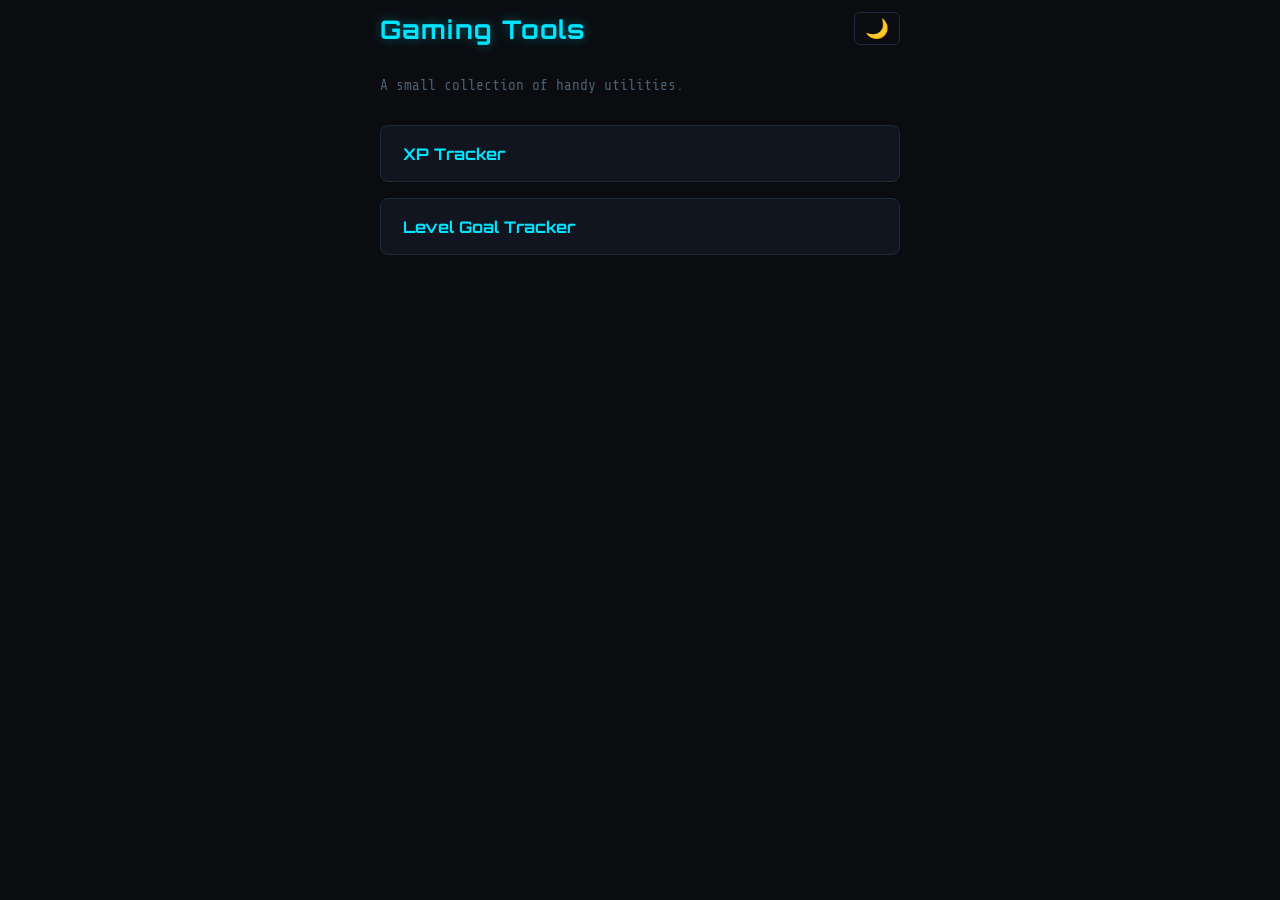
==== commit 5e011fc2: "Add themes to index.html" ====
--- a/index.html
+++ b/index.html
@@ -4,51 +4,87 @@
   <meta charset="UTF-8">
   <meta name="viewport" content="width=device-width, initial-scale=1.0">
   <title>Gaming Tools</title>
+  <link rel="stylesheet" href="common/theme.css">
   <style>
-    body {
-      font-family: sans-serif;
-      max-width: 480px;
-      margin: 80px auto;
-      padding: 0 1rem;
-      background: #1a1a2e;
-      color: #e0e0e0;
+    header {
+      display: flex;
+      justify-content: space-between;
+      align-items: center;
+      max-width: 520px;
+      margin: 0 auto 2rem;
     }
+
     h1 {
-      font-size: 1.8rem;
-      margin-bottom: 0.25rem;
+      font-family: 'Orbitron', sans-serif;
+      font-weight: 700;
+      font-size: 1.6rem;
+      color: var(--accent);
+      text-shadow: var(--glow);
+      letter-spacing: 0.05em;
     }
-    p {
-      color: #888;
-      margin-bottom: 2rem;
+
+    button.theme-toggle {
+      background: none;
+      border: 1px solid var(--border);
+      border-radius: 6px;
+      color: var(--text);
+      font-size: 1.2rem;
+      padding: 4px 10px;
+      cursor: pointer;
+      transition: border-color 0.2s;
     }
+
+    button.theme-toggle:hover {
+      border-color: var(--accent);
+    }
+
+    p.subtitle {
+      max-width: 520px;
+      margin: 0 auto 2rem;
+      color: var(--muted);
+      font-size: 0.9rem;
+    }
+
     .tools {
+      max-width: 520px;
+      margin: 0 auto;
       display: flex;
       flex-direction: column;
       gap: 1rem;
     }
+
     a.tool {
       display: block;
-      padding: 1rem 1.25rem;
-      background: #16213e;
-      border: 1px solid #0f3460;
+      padding: 1.1rem 1.4rem;
+      background: var(--panel);
+      border: 1px solid var(--border);
       border-radius: 8px;
-      color: #e0e0e0;
+      color: var(--text);
       text-decoration: none;
-      transition: background 0.2s, border-color 0.2s;
+      transition: border-color 0.2s, box-shadow 0.2s;
     }
+
     a.tool:hover {
-      background: #0f3460;
-      border-color: #e94560;
+      border-color: var(--accent);
+      box-shadow: var(--glow);
     }
+
     a.tool .name {
-      font-size: 1.1rem;
-      font-weight: bold;
+      font-family: 'Orbitron', sans-serif;
+      font-size: 1rem;
+      font-weight: 700;
+      color: var(--accent);
     }
   </style>
 </head>
 <body>
-  <h1>Gaming Tools</h1>
-  <p>A small collection of handy utilities.</p>
+  <header>
+    <h1>Gaming Tools</h1>
+    <button class="theme-toggle" onclick="toggleTheme()">🌙</button>
+  </header>
+
+  <p class="subtitle">A small collection of handy utilities.</p>
+
   <div class="tools">
     <a class="tool" href="XpTracker/">
       <div class="name">XP Tracker</div>
@@ -57,5 +93,8 @@
       <div class="name">Level Goal Tracker</div>
     </a>
   </div>
+
+  <script src="common/theme.js"></script>
+  <script>initTheme();</script>
 </body>
 </html>
--- a/common/theme.css
+++ b/common/theme.css
@@ -0,0 +1,41 @@
+@import url('https://fonts.googleapis.com/css2?family=Share+Tech+Mono&family=Orbitron:wght@400;700;900&display=swap');
+
+:root {
+  --bg: #0a0c10;
+  --panel: #111520;
+  --border: #1e2a3a;
+  --accent: #00e5ff;
+  --accent2: #ff6b35;
+  --accent3: #7fff6b;
+  --text: #c8d8e8;
+  --muted: #4a6070;
+  --input-bg: #0d1117;
+  --stat-bg: #0d1117;
+  --glow: 0 0 12px rgba(0,229,255,0.4);
+}
+
+body.light {
+  --bg: #eef2f7;
+  --panel: #ffffff;
+  --border: #ccd6e0;
+  --accent: #0077aa;
+  --accent2: #cc4400;
+  --accent3: #2a8a00;
+  --text: #1a2a3a;
+  --muted: #7a9ab0;
+  --input-bg: #f5f8fb;
+  --stat-bg: #f0f4f8;
+  --glow: 0 0 12px rgba(0,119,170,0.25);
+}
+
+* { box-sizing: border-box; margin: 0; padding: 0; }
+
+body {
+  background: var(--bg);
+  color: var(--text);
+  font-family: 'Share Tech Mono', monospace;
+  min-height: 100vh;
+  padding: 12px;
+  overflow-x: hidden;
+  transition: background 0.25s, color 0.25s;
+}
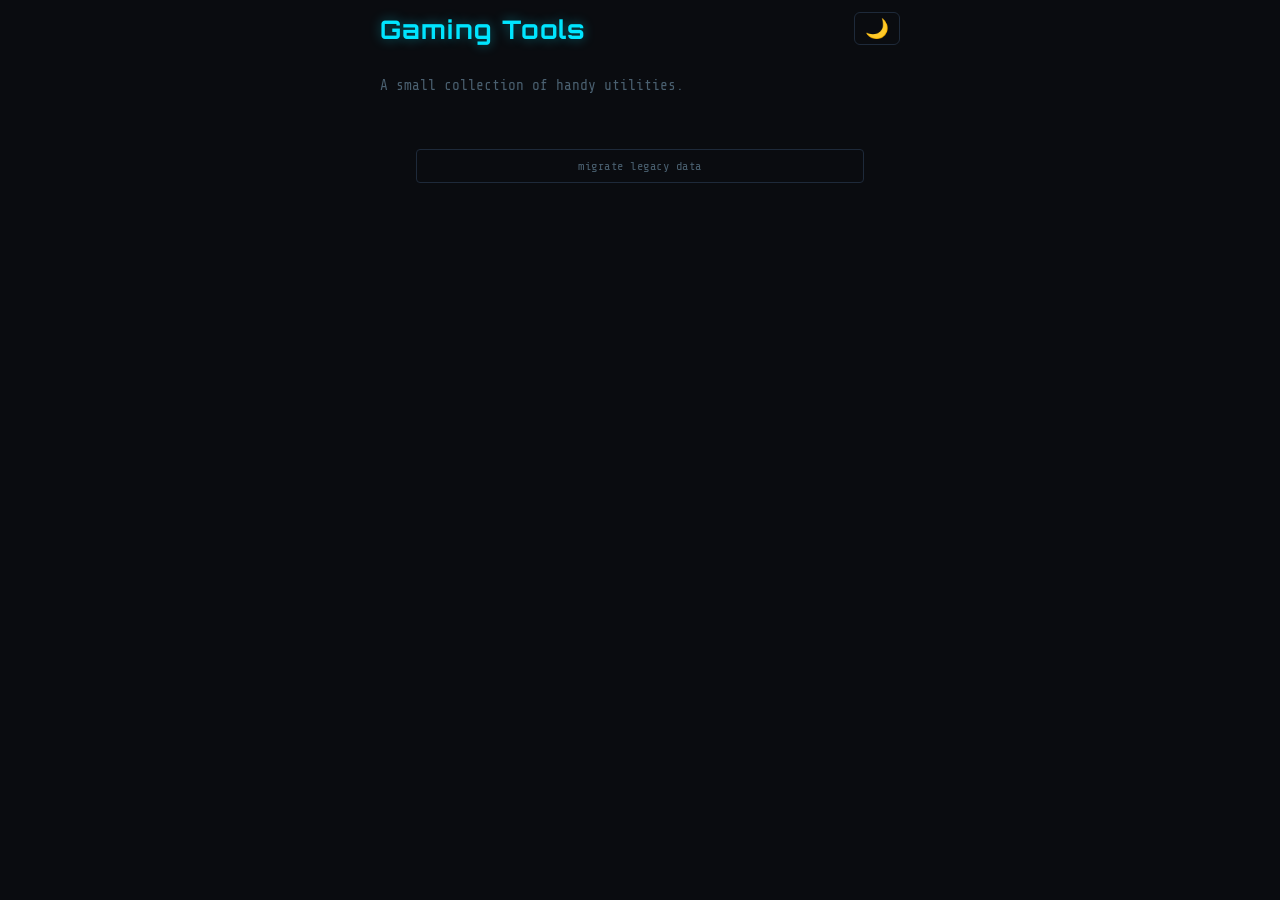
==== commit aa432e91: "Common: Migrate to standardized localStorage keys" ====
--- a/index.html
+++ b/index.html
@@ -33,7 +33,6 @@
       cursor: pointer;
       transition: border-color 0.2s;
     }
-
     button.theme-toggle:hover {
       border-color: var(--accent);
     }
@@ -63,7 +62,6 @@
       text-decoration: none;
       transition: border-color 0.2s, box-shadow 0.2s;
     }
-
     a.tool:hover {
       border-color: var(--accent);
       box-shadow: var(--glow);
@@ -74,27 +72,112 @@
       font-size: 1rem;
       font-weight: 700;
       color: var(--accent);
+      margin-bottom: 4px;
+    }
+
+    a.tool .desc {
+      font-size: 0.8rem;
+      color: var(--muted);
     }
   </style>
 </head>
 <body>
-  <header>
-    <h1>Gaming Tools</h1>
-    <button class="theme-toggle" onclick="toggleTheme()">🌙</button>
-  </header>
+<header>
+  <h1>Gaming Tools</h1>
+  <button class="theme-toggle" onclick="toggleTheme()">🌙</button>
+</header>
 
-  <p class="subtitle">A small collection of handy utilities.</p>
+<p class="subtitle">A small collection of handy utilities.</p>
 
-  <div class="tools">
-    <a class="tool" href="XpTracker/">
-      <div class="name">XP Tracker</div>
-    </a>
-    <a class="tool" href="LevelGoalTracker/">
-      <div class="name">Level Goal Tracker</div>
-    </a>
-  </div>
+<div class="tools" id="toolList"></div>
 
-  <script src="common/theme.js"></script>
-  <script>initTheme();</script>
+<script src="common/tools.js"></script>
+<script src="common/theme.js"></script>
+<script>
+    // Render tool cards from registry
+    const list = document.getElementById('toolList');
+    TOOLS.forEach(tool => {
+        const a = document.createElement('a');
+        a.className = 'tool';
+        a.href = tool.path;
+        a.innerHTML = `
+        <div class="name">${tool.name}</div>
+        ${tool.description ? `<div class="desc">${tool.description}</div>` : ''}
+      `;
+        list.appendChild(a);
+    });
+
+    initTheme();
+</script>
+
+<!-- ============================================================
+     DATA MIGRATION BLOCK — remove this entire section after running once on each device
+     ============================================================ -->
+<div id="migrationBlock" style="margin: 1.5rem auto; max-width: 480px; padding: 0 1rem;">
+  <button
+      id="migrateBtn"
+      onclick="runMigration()"
+      style="
+      width: 100%;
+      padding: 0.55rem 1rem;
+      background: transparent;
+      border: 1px solid var(--border);
+      color: var(--muted);
+      font-family: inherit;
+      font-size: 0.75rem;
+      cursor: pointer;
+      border-radius: 4px;
+      letter-spacing: 0.04em;
+    "
+  >migrate legacy data</button>
+  <div id="migrateStatus" style="margin-top: 0.5rem; font-size: 0.72rem; text-align: center; color: var(--muted); min-height: 1.2em;"></div>
+</div>
+
+<script>
+    function runMigration() {
+        const MAP = [
+            { from: 'xptracker_gains',    to: 'bgt:xp-tracker:gains' },
+            { from: 'xptracker_start',    to: 'bgt:xp-tracker:start' },
+            { from: 'levelGoalTracker_v1',to: 'bgt:level-goal-tracker:data' },
+            { from: 'lgt_selectedGame',   to: 'bgt:level-goal-tracker:selected-game' },
+        ];
+
+        let migrated = 0;
+        let skipped = 0;
+
+        for (const { from, to } of MAP) {
+            const val = localStorage.getItem(from);
+            if (val === null) { skipped++; continue; }
+
+            // Safety backup before touching anything
+            localStorage.setItem('bgt:migration-backup:' + from, val);
+
+            // Only write to new key if it doesn't already have data
+            if (localStorage.getItem(to) === null) {
+                localStorage.setItem(to, val);
+            }
+
+            localStorage.removeItem(from);
+            migrated++;
+        }
+
+        const btn = document.getElementById('migrateBtn');
+        const status = document.getElementById('migrateStatus');
+        btn.disabled = true;
+        btn.style.opacity = '0.4';
+        btn.style.cursor = 'default';
+
+        if (migrated > 0) {
+            status.style.color = '#7fff6b';
+            status.textContent = `✓ Migrated ${migrated} key${migrated !== 1 ? 's' : ''}${skipped > 0 ? ` (${skipped} already absent)` : ''}`;
+        } else {
+            status.textContent = 'Nothing to migrate — all legacy keys absent.';
+        }
+    }
+</script>
+<!-- ============================================================
+     END MIGRATION BLOCK
+     ============================================================ -->
+
 </body>
-</html>
+</html>
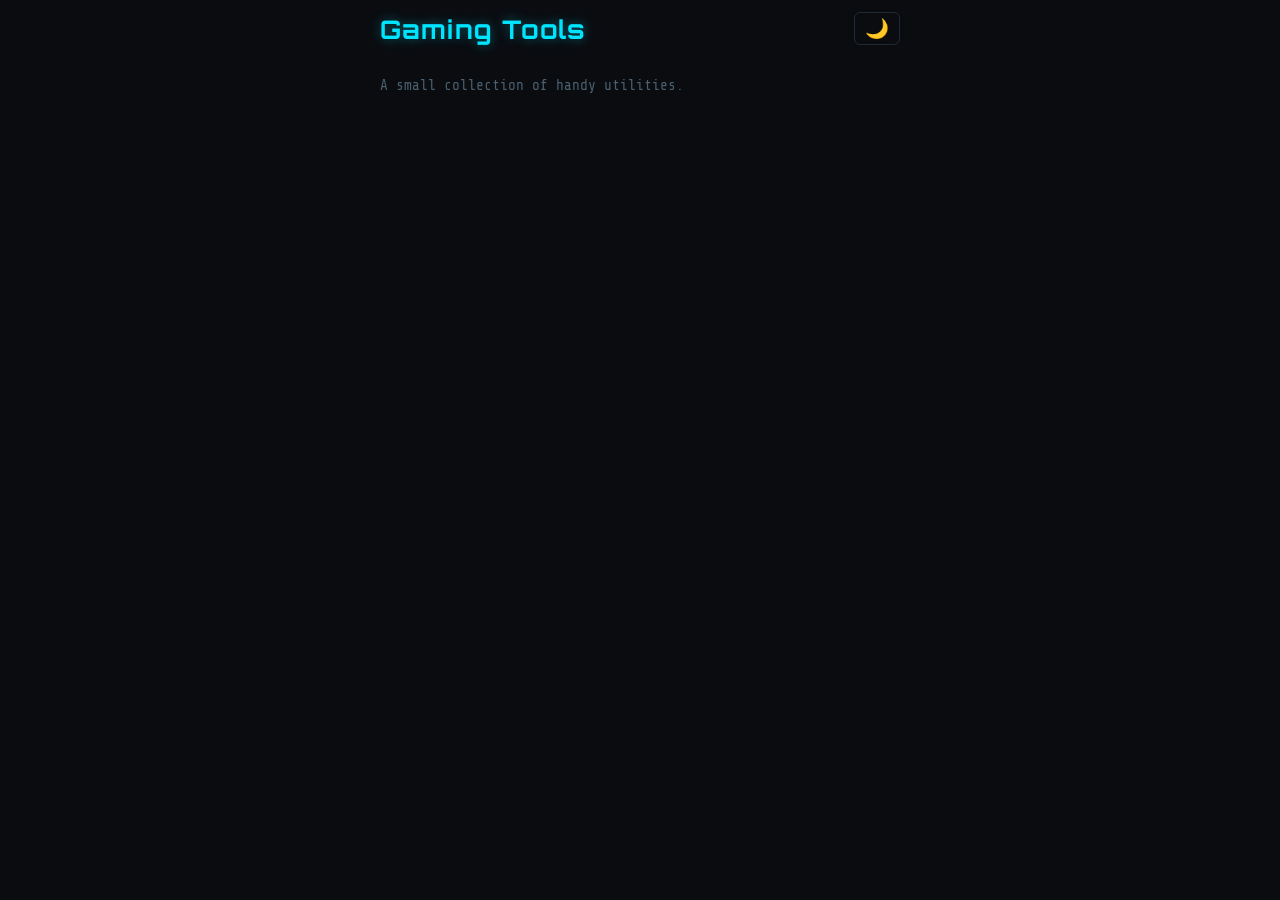
==== commit 83c1b207: "Common: Removed migration button" ====
--- a/index.html
+++ b/index.html
@@ -109,75 +109,5 @@
 
     initTheme();
 </script>
-
-<!-- ============================================================
-     DATA MIGRATION BLOCK — remove this entire section after running once on each device
-     ============================================================ -->
-<div id="migrationBlock" style="margin: 1.5rem auto; max-width: 480px; padding: 0 1rem;">
-  <button
-      id="migrateBtn"
-      onclick="runMigration()"
-      style="
-      width: 100%;
-      padding: 0.55rem 1rem;
-      background: transparent;
-      border: 1px solid var(--border);
-      color: var(--muted);
-      font-family: inherit;
-      font-size: 0.75rem;
-      cursor: pointer;
-      border-radius: 4px;
-      letter-spacing: 0.04em;
-    "
-  >migrate legacy data</button>
-  <div id="migrateStatus" style="margin-top: 0.5rem; font-size: 0.72rem; text-align: center; color: var(--muted); min-height: 1.2em;"></div>
-</div>
-
-<script>
-    function runMigration() {
-        const MAP = [
-            { from: 'xptracker_gains',    to: 'bgt:xp-tracker:gains' },
-            { from: 'xptracker_start',    to: 'bgt:xp-tracker:start' },
-            { from: 'levelGoalTracker_v1',to: 'bgt:level-goal-tracker:data' },
-            { from: 'lgt_selectedGame',   to: 'bgt:level-goal-tracker:selected-game' },
-        ];
-
-        let migrated = 0;
-        let skipped = 0;
-
-        for (const { from, to } of MAP) {
-            const val = localStorage.getItem(from);
-            if (val === null) { skipped++; continue; }
-
-            // Safety backup before touching anything
-            localStorage.setItem('bgt:migration-backup:' + from, val);
-
-            // Only write to new key if it doesn't already have data
-            if (localStorage.getItem(to) === null) {
-                localStorage.setItem(to, val);
-            }
-
-            localStorage.removeItem(from);
-            migrated++;
-        }
-
-        const btn = document.getElementById('migrateBtn');
-        const status = document.getElementById('migrateStatus');
-        btn.disabled = true;
-        btn.style.opacity = '0.4';
-        btn.style.cursor = 'default';
-
-        if (migrated > 0) {
-            status.style.color = '#7fff6b';
-            status.textContent = `✓ Migrated ${migrated} key${migrated !== 1 ? 's' : ''}${skipped > 0 ? ` (${skipped} already absent)` : ''}`;
-        } else {
-            status.textContent = 'Nothing to migrate — all legacy keys absent.';
-        }
-    }
-</script>
-<!-- ============================================================
-     END MIGRATION BLOCK
-     ============================================================ -->
-
 </body>
 </html>
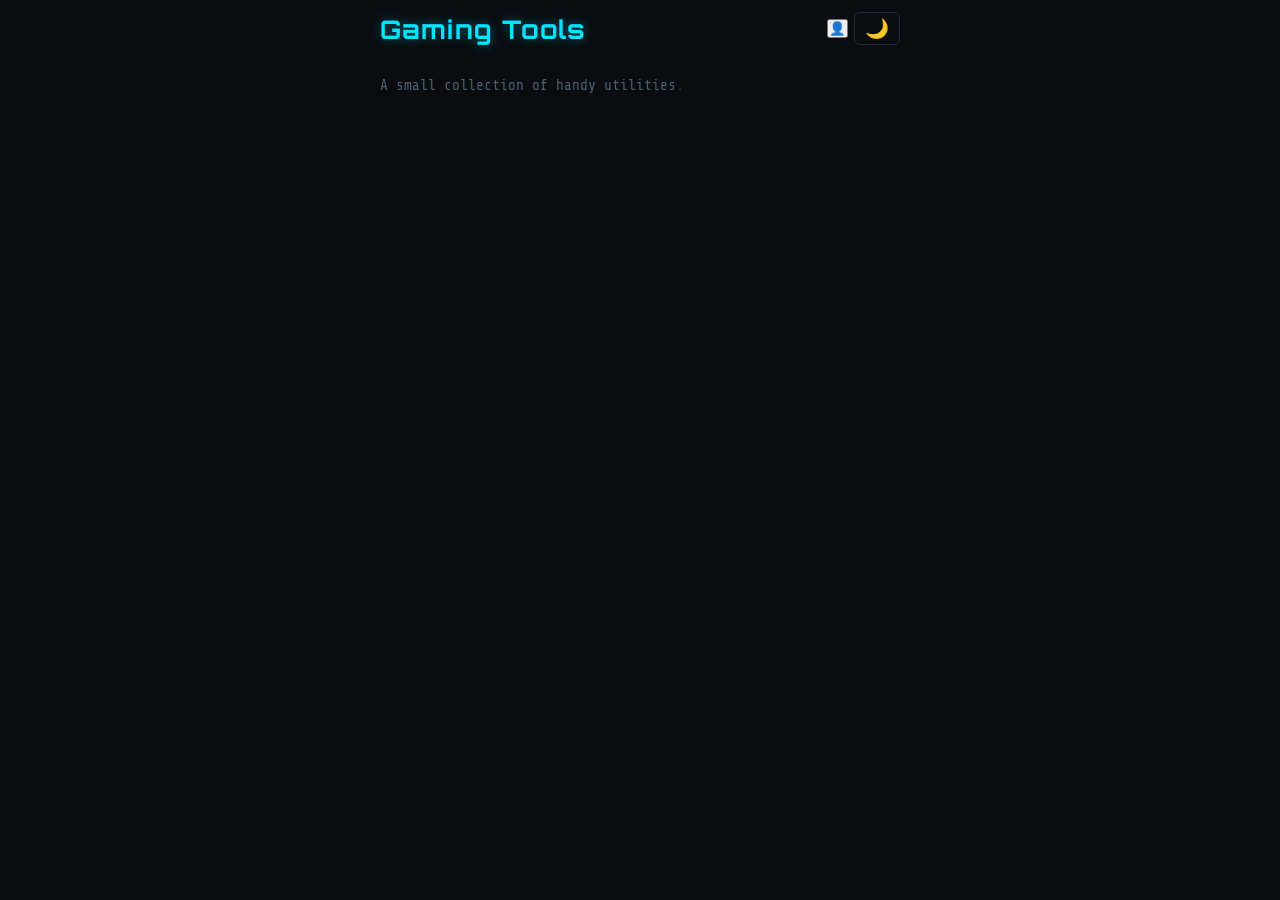
==== commit 8516d38e: "Bugfixing TC/render.js: Remove loadData. renderMain now accepts data as parameter TC/focus.js: Funct" ====
--- a/index.html
+++ b/index.html
@@ -23,6 +23,13 @@
       letter-spacing: 0.05em;
     }
 
+    .header-actions {
+      display: flex;
+      align-items: center;
+      gap: 6px;
+      position: relative;
+    }
+
     button.theme-toggle {
       background: none;
       border: 1px solid var(--border);
@@ -33,6 +40,7 @@
       cursor: pointer;
       transition: border-color 0.2s;
     }
+
     button.theme-toggle:hover {
       border-color: var(--accent);
     }
@@ -62,6 +70,7 @@
       text-decoration: none;
       transition: border-color 0.2s, box-shadow 0.2s;
     }
+
     a.tool:hover {
       border-color: var(--accent);
       box-shadow: var(--glow);
@@ -84,7 +93,10 @@
 <body>
 <header>
   <h1>Gaming Tools</h1>
-  <button class="theme-toggle" onclick="toggleTheme()">🌙</button>
+  <div class="header-actions">
+    <button class="auth-btn" id="authBtn" title="Account">👤</button>
+    <button class="theme-toggle" onclick="toggleTheme()">🌙</button>
+  </div>
 </header>
 
 <p class="subtitle">A small collection of handy utilities.</p>
@@ -109,5 +121,10 @@
 
     initTheme();
 </script>
+<script type="module">
+    import {initAuth} from './common/auth-ui.js';
+
+    initAuth();
+</script>
 </body>
 </html>
